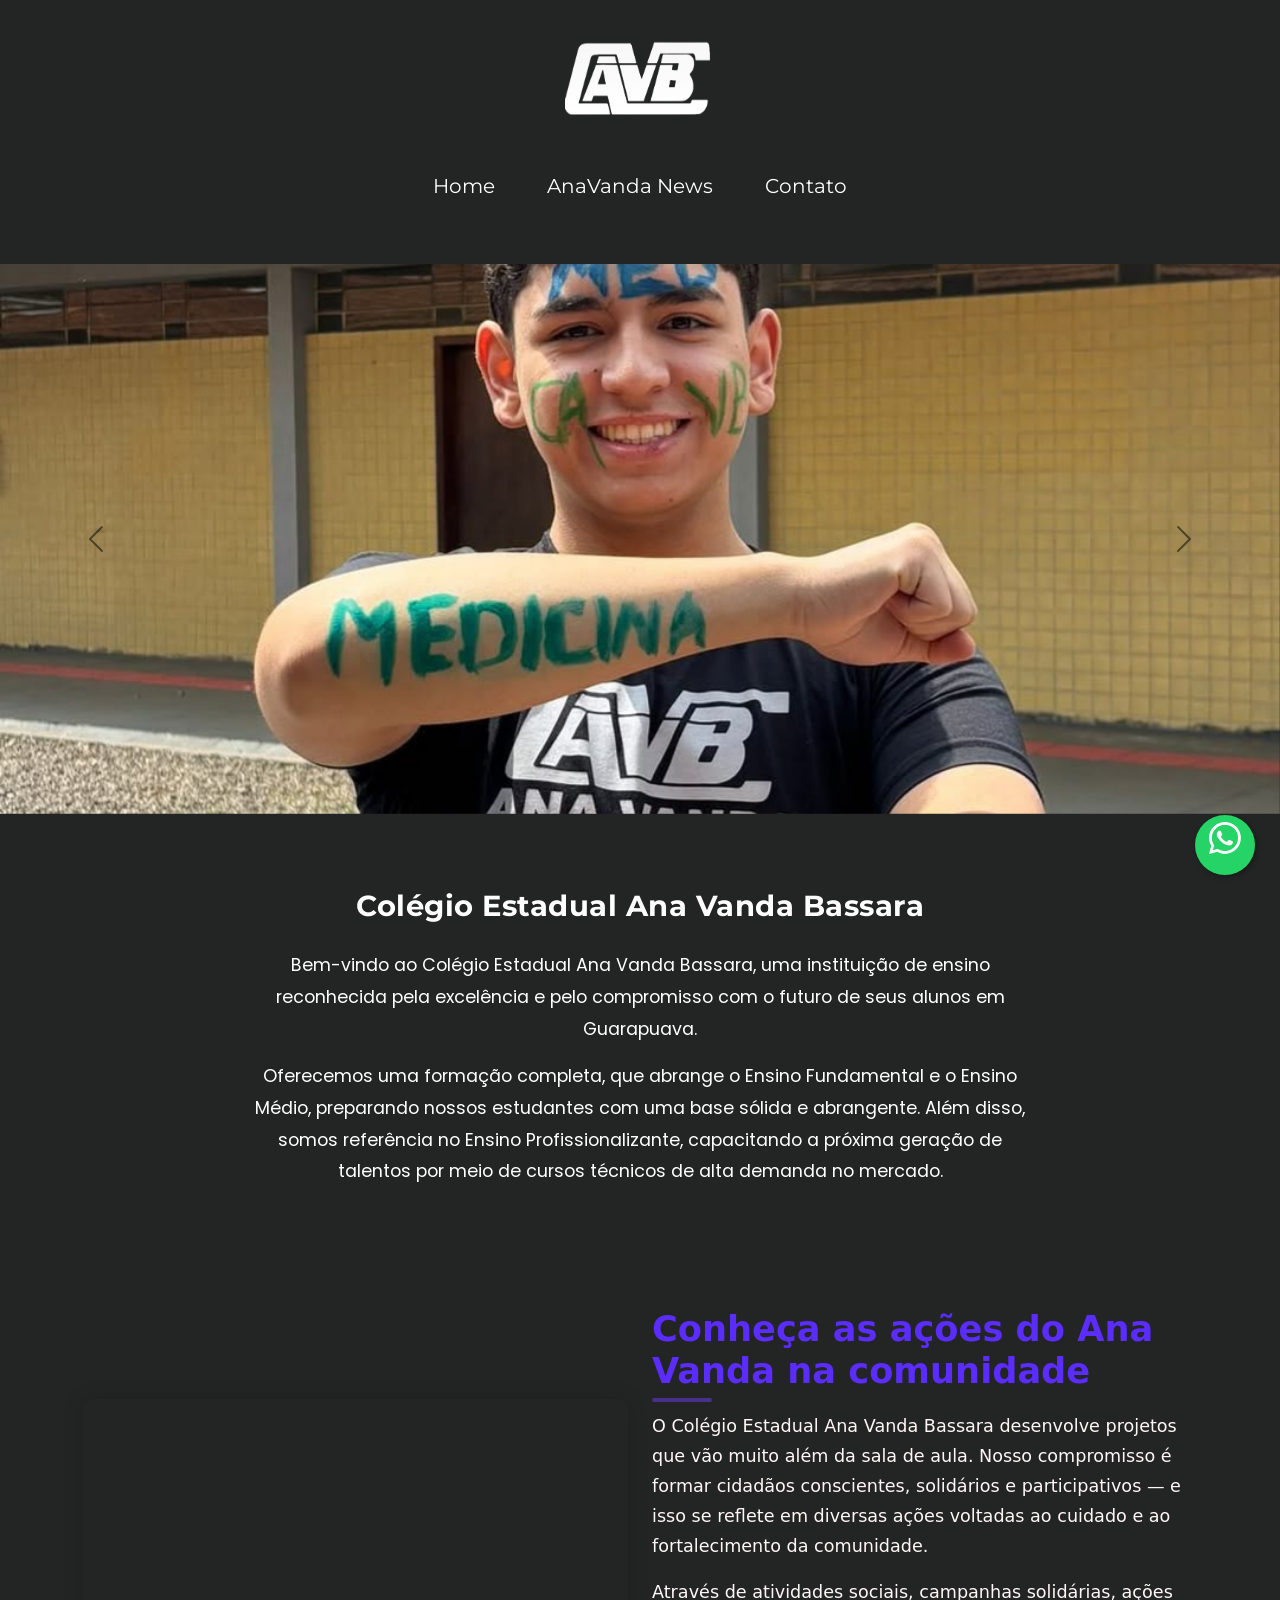
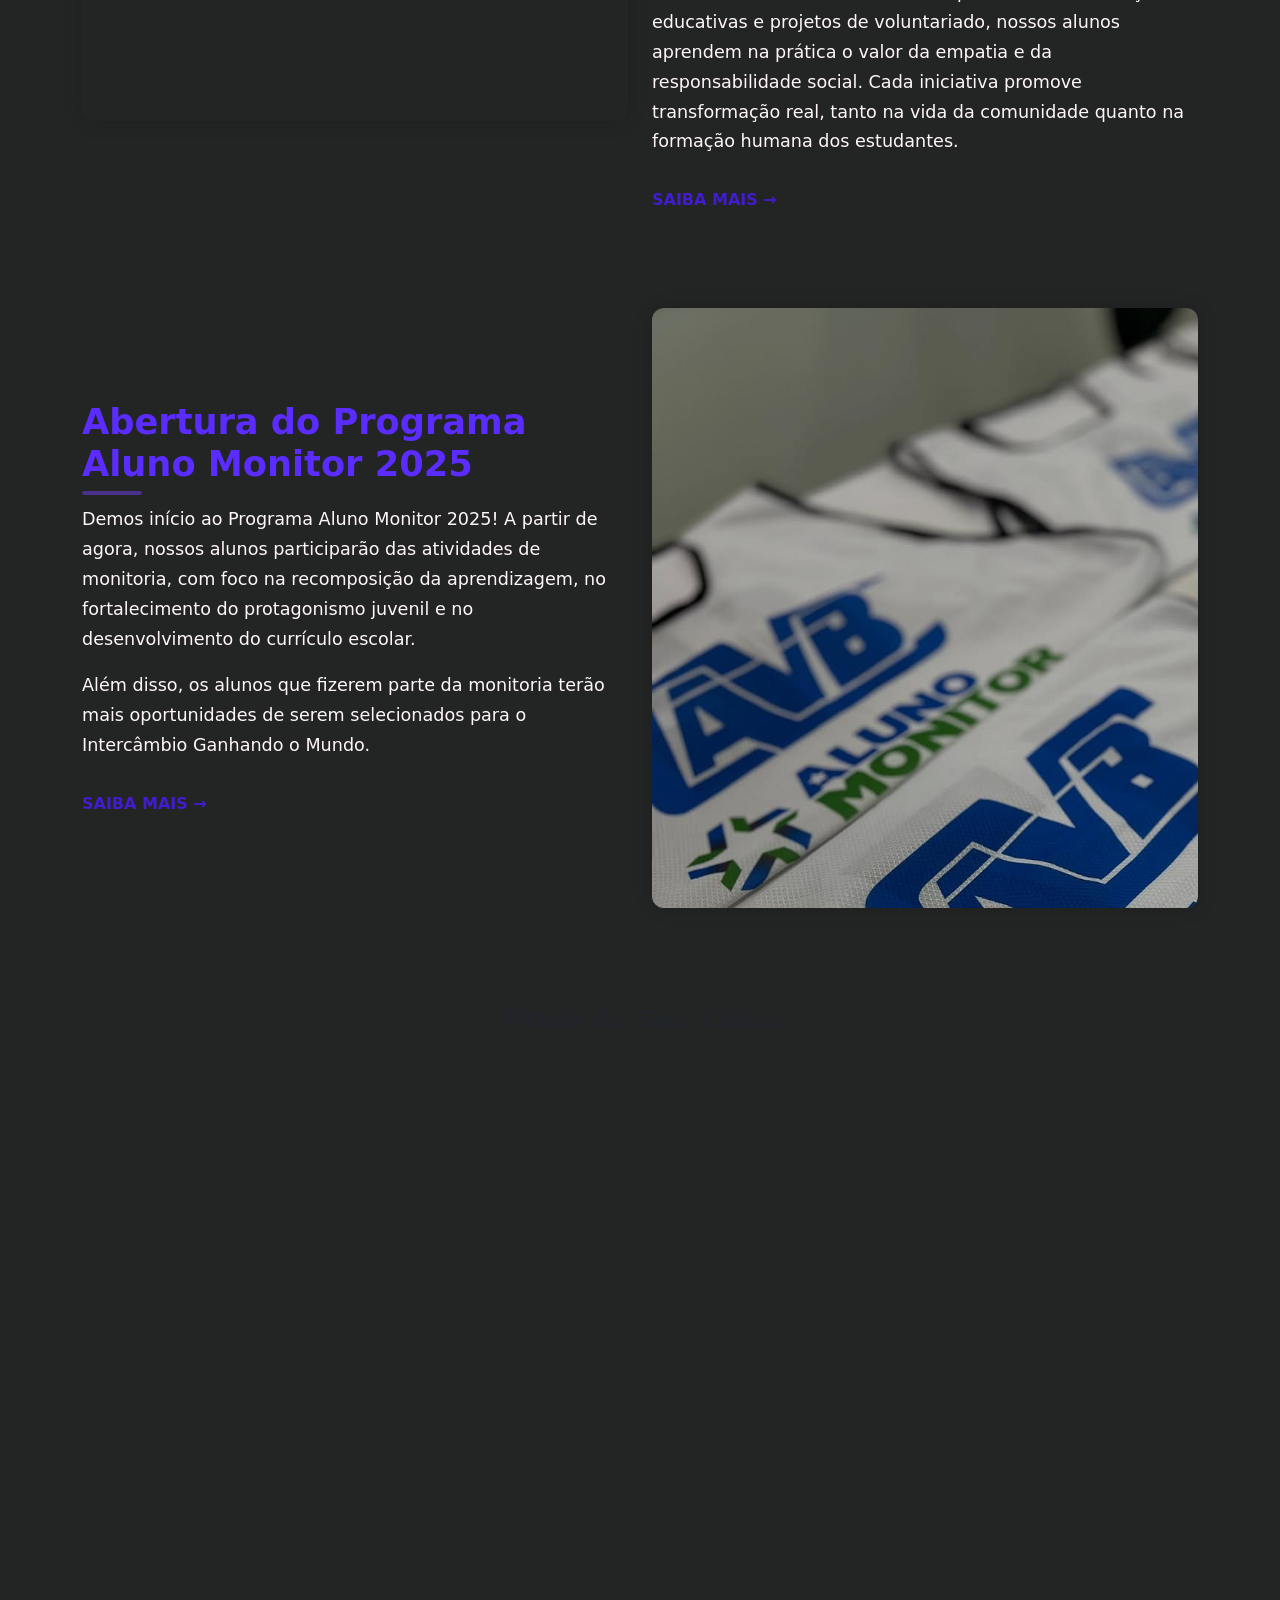
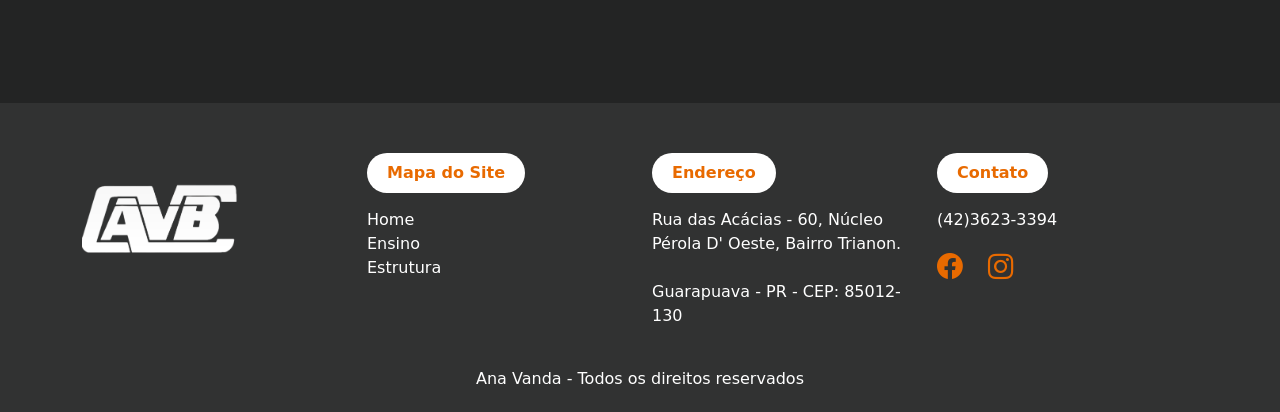
==== index.html @ 05a4814a "Modificamos a logo e o vídeo interno" ====
<!doctype html>
<html>
<head>
<meta name="viewport" content="width=device-width, initial-scale=1, shrink-to-fit=no"> 
<title>Colégio Ana Vanda Bassara</title>
<!-- Bootstrap -->
<link rel="stylesheet" href="css/bootstrap.css">
<link rel="stylesheet" href="https://use.fontawesome.com/releases/v5.15.4/css/all.css">
<!-- Bootstrap -->
<link rel="stylesheet" href="css/style.css">
<script src="js/bootstrap.js"></script>
<script src="js/jquery-1.11.3.min.js"></script>

<link rel="stylesheet" href="https://cdn.jsdelivr.net/npm/bootstrap-icons@1.11.1/font/bootstrap-icons.css">

<link href="https://fonts.googleapis.com/css2?family=Montserrat:wght@300;400;600;700&display=swap" rel="stylesheet">

<link href="https://fonts.googleapis.com/css2?family=Poppins:wght@300;400;500&display=swap" rel="stylesheet">


</head>
 <body>

    <header>
    <div class="container">
      <h1 class="site-title"><img src="img/Logo-Photoroom.png" alt=""></h1>
      <br>
     <nav class="nav justify-content-center mt-3">
  <a class="nav-link link-home" href="index.html">Home</a>
  <a class="nav-link link-news" href="Noticias.html">AnaVanda News</a>
  <a class="nav-link link-contato" href="contato.html">Contato</a>
</nav>


      </div>
  </header>

  <br>
  <br>

  <div id="carouselExampleFade" class="carousel slide carousel-fade">
  <div class="carousel-inner">
    <div class="carousel-item active">
      <img src="img/Parabéns a nossos alunos que já estão brilhando nos vestibulares. Nosso aluno Diogo trilhará carreira na Medicina e nossa aluna Isabel cursará Veterin_2.jpg" class="d-block w-100" alt="...">
    </div>
    <div class="carousel-item">
      <img src="img/Parabéns a nossos alunos que já estão brilhando nos vestibulares. Nosso aluno Diogo trilhará carreira na Medicina e nossa aluna Isabel cursará Veterin_3.jpg" class="d-block w-100" alt="...">
    </div>
    <div class="carousel-item">
      <img src="imagens-AVB/img3.jpeg" class="d-block w-100" alt="...">
    </div>
  </div>
  <button class="carousel-control-prev" type="button" data-bs-target="#carouselExampleFade" data-bs-slide="prev">
    <span class="carousel-control-prev-icon" aria-hidden="true"></span>
    <span class="visually-hidden">Previous</span>
  </button>
  <button class="carousel-control-next" type="button" data-bs-target="#carouselExampleFade" data-bs-slide="next">
    <span class="carousel-control-next-icon" aria-hidden="true"></span>
    <span class="visually-hidden">Next</span>
  </button>
</div>

  <br>

   <section class="container my-5">
  <div class="text-center text-white">

    <h3 class="fw-bold mb-4">
      Colégio Estadual Ana Vanda Bassara
    </h3>

    <div class="texto-central mx-auto">
      <p>
        Bem-vindo ao Colégio Estadual Ana Vanda Bassara, uma instituição de ensino reconhecida pela excelência
        e pelo compromisso com o futuro de seus alunos em Guarapuava.
      </p>

      <p>
        Oferecemos uma formação completa, que abrange o Ensino Fundamental e o Ensino Médio, preparando nossos estudantes
        com uma base sólida e abrangente. Além disso, somos referência no Ensino Profissionalizante, capacitando a próxima
        geração de talentos por meio de cursos técnicos de alta demanda no mercado.
      </p>
    </div>

  </div>
</section>

  <br>

<section class="bloco-bilingue py-5">
  <div class="container">
    <div class="row align-items-center">

      <!-- VÍDEO -->
      <div class="col-lg-6 mb-4 mb-lg-0">
        <div class="video-container">
          <iframe width="100%" height="315"
            src="https://www.youtube.com/embed/RJm3RrygFGE"
            title="YouTube video player" frameborder="0"
            allow="accelerometer; autoplay; clipboard-write; encrypted-media; gyroscope; picture-in-picture"
            allowfullscreen></iframe>
        </div>
      </div>


      <!-- TEXTO -->
      <div class="col-lg-6">
        <h2 class="titulo-bloco">Conheça as ações do Ana Vanda na comunidade</h2>
        <p class="descricao-bloco">
          O Colégio Estadual Ana Vanda Bassara desenvolve projetos que vão muito além da sala de aula. Nosso compromisso é formar cidadãos conscientes, solidários e participativos — e isso se reflete em diversas ações voltadas ao cuidado e ao fortalecimento da comunidade.
        </p>
        <p class="descricao-bloco">
          Através de atividades sociais, campanhas solidárias, ações educativas e projetos de voluntariado, nossos alunos aprendem na prática o valor da empatia e da responsabilidade social. Cada iniciativa promove transformação real, tanto na vida da comunidade quanto na formação humana dos estudantes.
        </p>

        <a href="#" class="saiba-mais">
          SAIBA MAIS →
        </a>
      </div>

    </div>
  </div>
</section>


<section class="bloco-bilingue py-5">
  <div class="container">
    <div class="row align-items-center">

      <!-- TEXTO -->
      <div class="col-lg-6">
        <h2 class="titulo-bloco">Abertura do Programa Aluno Monitor 2025</h2>
        <p class="descricao-bloco">
          Demos início ao Programa Aluno Monitor 2025!
A partir de agora, nossos alunos participarão das atividades de monitoria, com foco na recomposição da aprendizagem, no fortalecimento do protagonismo juvenil e no desenvolvimento do currículo escolar.
        </p>

        <p class="descricao-bloco">
          Além disso, os alunos que fizerem parte da monitoria terão mais oportunidades de serem selecionados para o Intercâmbio Ganhando o Mundo.
        </p>

        <a href="#" class="saiba-mais">
          SAIBA MAIS →
        </a>
      </div>

 <!-- IMAGEM -->
      <div class="col-lg-6 mb-4 mb-lg-0">
        <div class="img-container">
          <img src="imagens-AVB/Abertura do Programa Aluno Monitor 2025_ foi dada a largada para a realização da monitoria com nossos alunos com foco na recomposição da aprendizagem e (.jpg" alt="" class="">
        </div>
      </div>

    </div>
  </div>
</section>



  <div>
    <a href="https://wa.me/5542999999999" 
   class="whatsapp-float" 
   target="_blank" 
   aria-label="Fale conosco no WhatsApp">
   <i class="bi bi-whatsapp"></i>
</a>
  </div>
  

<section>
 <div class="container mt-4">
<div class="Avideo-container">
<div class="video-title">Título do Seu Vídeo</div>


<!-- Vídeo Responsivo -->
<div class="ratio ratio-16x9">
<iframe src="https://www.youtube.com/embed/XUngazy5VLQ" title="Vídeo YouTube" allowfullscreen></iframe>
</div>
</div>
</div>
</section>
<br>



  <footer>
    <div class="container">
      <div class="row align-items-start">
        <!-- Logo -->
        <div class="col-md-3 text-center text-md-start mb-4 mb-md-0 footer-logo">
          <img src="img/Logo-Photoroom.png" alt="Logo Lobo" style="margin-top: 30px;">
        </div>

        <!-- Mapa do site -->
        <div class="col-md-3 mb-4 mb-md-0">
          <div class="footer-title">Mapa do Site</div>
          <ul class="list-unstyled">
            <li><a href="#" class="text-white text-decoration-none">Home</a></li>
            <li><a href="#" class="text-white text-decoration-none">Ensino</a></li>
            <li><a href="#" class="text-white text-decoration-none">Estrutura</a></li>
          </ul>
        </div>

        <!-- Endereço -->
        <div class="col-md-3 mb-4 mb-md-0">
          <div class="footer-title">Endereço</div>
          <p class="mb-0">Rua das Acácias - 60, Núcleo Pérola D' Oeste, Bairro Trianon.<br>
            <br>
            Guarapuava - PR - CEP: 85012-130
          </p>
          <br>
        </div>
        

        <!-- Contato -->
        <div class="col-md-3">
          <div class="footer-title">Contato</div>
          <p class="mb-3">(42)3623-3394 
            
          </p>
          <div class="social-icons">
            <a href="https://www.facebook.com/anavanda.bassara.3/?locale=pt_BR" target="_blank"><i class="bi bi-facebook"></i></a>
            <a href="https://www.instagram.com/cavbanavandabassara/#" target="_blank"><i class="bi bi-instagram"></i></a>
          </div>
        </div>
      </div>
    </div>
  </footer>

  <!-- Rodapé inferior -->
  <div class="footer-bottom">
    <p>Ana Vanda - Todos os direitos reservados</p>
  </div>

  
 </body>
  </html>
---- css/style.css ----
/* =============================
   CONFIGURAÇÃO GLOBAL
============================= */
body {
  background-color: #232424;
  align-items: center;
  justify-content: center;
}

/* Imagens gerais */
img {
  width: 800px;
}

/* Botão Whatzapp*/
 .whatsapp-float {
  position: fixed;
  width: 60px;
  height: 60px;
  bottom: 25px;
  right: 25px;
  background-color: #25d366;
  color: #fff;
  border-radius: 50px;
  text-align: center;
  font-size: 32px;
  box-shadow: 2px 2px 5px rgba(0,0,0,0.3);
  z-index: 1000;
  transition: all 0.3s ease;
}
.whatsapp-float:hover {
  background-color: #20b85b;
  transform: scale(1.1);
  color: #fff;
}
.whatsapp-float i {
  margin-top: 13px;
}

.posicionamento a{
  display: inline-block;
  margin: 10px 0 0 -3px;
}
h3{
  font-family: 'Roboto', sans-serif;
  font-weight: 700;
}


/* =============================
   HEADER
============================= */
header {
  background-color: #232424;
  text-align: center;
  padding: 40px 0 10px 0;
  font-family: 'Montserrat', sans-serif;
}


/* Área do bloco */
.bloco-bilingue {
  background: #ffffff00;
  color: #333;
}

/* Título */
.titulo-bloco {
  font-size: 2.2rem;
  font-weight: 700;
  color: #5a2cff; /* roxo igual ao da imagem */
  margin-bottom: 20px;
  position: relative;
}

/* Barrinha abaixo do título */
.titulo-bloco::after {
  content: "";
  width: 60px;
  height: 4px;
  background: #48308b;
  position: absolute;
  left: 0;
  bottom: -10px;
  border-radius: 5px;
}

/* Parágrafos */
.descricao-bloco {
  font-size: 1.1rem;
  line-height: 1.7;
  color: #fff7f7;
}

/* Botão SAIBA MAIS */
.saiba-mais {
  display: inline-block;
  margin-top: 15px;
  font-weight: 700;
  text-decoration: none;
  color: #421ccf;
  font-size: 1rem;
  transition: 0.3s ease;
}

.saiba-mais:hover {
  letter-spacing: 1px;
}

/* Vídeo */
.video-container {
  width: 100%;
  border-radius: 10px;
  overflow: hidden;
  box-shadow: 0 0 20px rgba(0,0,0,0.15);
}

/* Vídeo primeiro dia de aula*/
.Avideo-container{
padding: 20px;
border-radius: 25px;
}


.video-title{
font-size: 1.6rem;
font-weight: bold;
margin-bottom: 15px;
text-align: center;
}



/* Img Logo e Titulo */
.site-title img {
  width: 150px;
  aspect-ratio: 4/2;
}

/* img rodapé */
.logo-rodapé{
  margin-top: 30px;
}

/* =============================
   NAVEGAÇÃO
============================= */
.nav-link {
  color: #ffffff;
  font-size: 20px;
  margin: 0 10px;
  transition: color 0.3s ease;
  position: relative;
  padding-bottom: 5px;
}

.nav-link:hover {
  color: rgb(56, 15, 241);
}

/* Linha colorida animada no hover */
.nav-link::after {
  content: "";
  position: absolute;
  bottom: 0;
  left: 0;
  width: 0%;
  height: 3px;
  background-color: #4a088c;
  transition: 0.3s ease;
}

.nav-link:hover::after {
  width: 100%;
}

.nav-link.active {
  color: rgb(9, 9, 9);
  font-weight: 600;
}

/* =============================
   TEXTOS PRINCIPAIS
============================= */
.texto-central {
  max-width: 800px;
}

.texto-central p {
  font-size: 1.1rem;
  line-height: 1.8;
  font-family: 'Poppins', sans-serif;
}

h3 {
  font-family: 'Montserrat', sans-serif;
  font-weight: 700;
  letter-spacing: 0.5px;
  font-size: 1.8rem;
  line-height: 1.4;
}

.text-color {
  color: #ba7e4d;
}

/* =============================
   HISTÓRIA DO COLÉGIO / SEÇÕES
============================= */
.section-colegio {
  background: #27232300;
  color: rgb(255, 255, 255);
}

.titulo-colegio {
  font-weight: 700;
  color: #255c90;
}

.descricao-colegio {
  font-size: 1.1rem;
  color: #a49c9c;
}

.lista-colegio li {
  margin-bottom: 8px;
  font-size: 1rem;
}

.btn-primary {
  background-color: #1f2228;
  border-color: #707986;
}

/* =============================
   CARROSSEL DE IMAGENS
============================= */
.carousel-item img {
  height: 550px;
  object-fit: cover;
}

/* Indicadores */
.carousel-indicators [data-bs-target] {
  background-color: #fff;
  opacity: 0.7;
}

.carousel-indicators .active {
  opacity: 1;
}

/* Setas brancas */
.carousel-control-prev-icon,
.carousel-control-next-icon {
  filter: invert(100%);
}

/* =============================
   ÍCONES SOCIAIS
============================= */
.social-icons a {
  color: #E86A00;
  font-size: 1.6rem;
  margin-right: 20px;
  transition: color 0.3s ease;
}

.social-icons a:hover {
  color: #ff9900;
}

/* =============================
   VÍDEOS / IFRAME
============================= */
.video-container {
  width: 100%;
  max-width: 900px;
  border-radius: 12px;
  overflow: hidden;
  box-shadow: 0 0 20px rgba(0, 0, 0, 0.15);
}

.img-container{
  width: 100%;
  height: 600px;
  max-width: 900px;
  border-radius: 12px;
  overflow: hidden;
  box-shadow: 0 0 20px rgba(0, 0, 0, 0.15);
}

/* Google Maps responsivo */
.map-responsive {
  overflow: hidden;
  padding-bottom: 56.25%;
  position: relative;
  height: 0;
  border: 1px solid #dee2e6;
  border-radius: 0.375rem;
}

.map-responsive iframe {
  left: 0;
  top: 0;
  height: 100%;
  width: 100%;
  position: absolute;
}



.Yvideo-container {
    position: relative;
    width: 100%;
    height: 30%;
    padding-bottom: 56.25%; /* proporção 16:9 */
    background: #000;
    border-radius: 10px;
    overflow: hidden;
}

.Yvideo-container video {
    position: absolute;
    top: 0;
    left: 0;
    width: 100%;
    height: 100%;
    object-fit: cover; /* deixa elegante */
}


/* =============================
   FOOTER
============================= */
footer {
  background-color: #313232;
  color: white;
  padding: 50px 0 10px;
}

.footer-title {
  background-color: white;
  color: #E86A00;
  font-weight: 700;
  display: inline-block;
  padding: 8px 20px;
  border-radius: 25px;
  margin-bottom: 15px;
}

.footer-logo img {
  max-width: 160px;
}

.footer-bottom {
  background-color: #313232;
  color: #ffffff;
  padding: 5px 0;
  font-weight: 500;
  text-align: center;
}

/* =============================
   OUTROS
============================= */
.td h2 {
  font-size: 20px;
}

.td p {
  font-size: 14px;
}
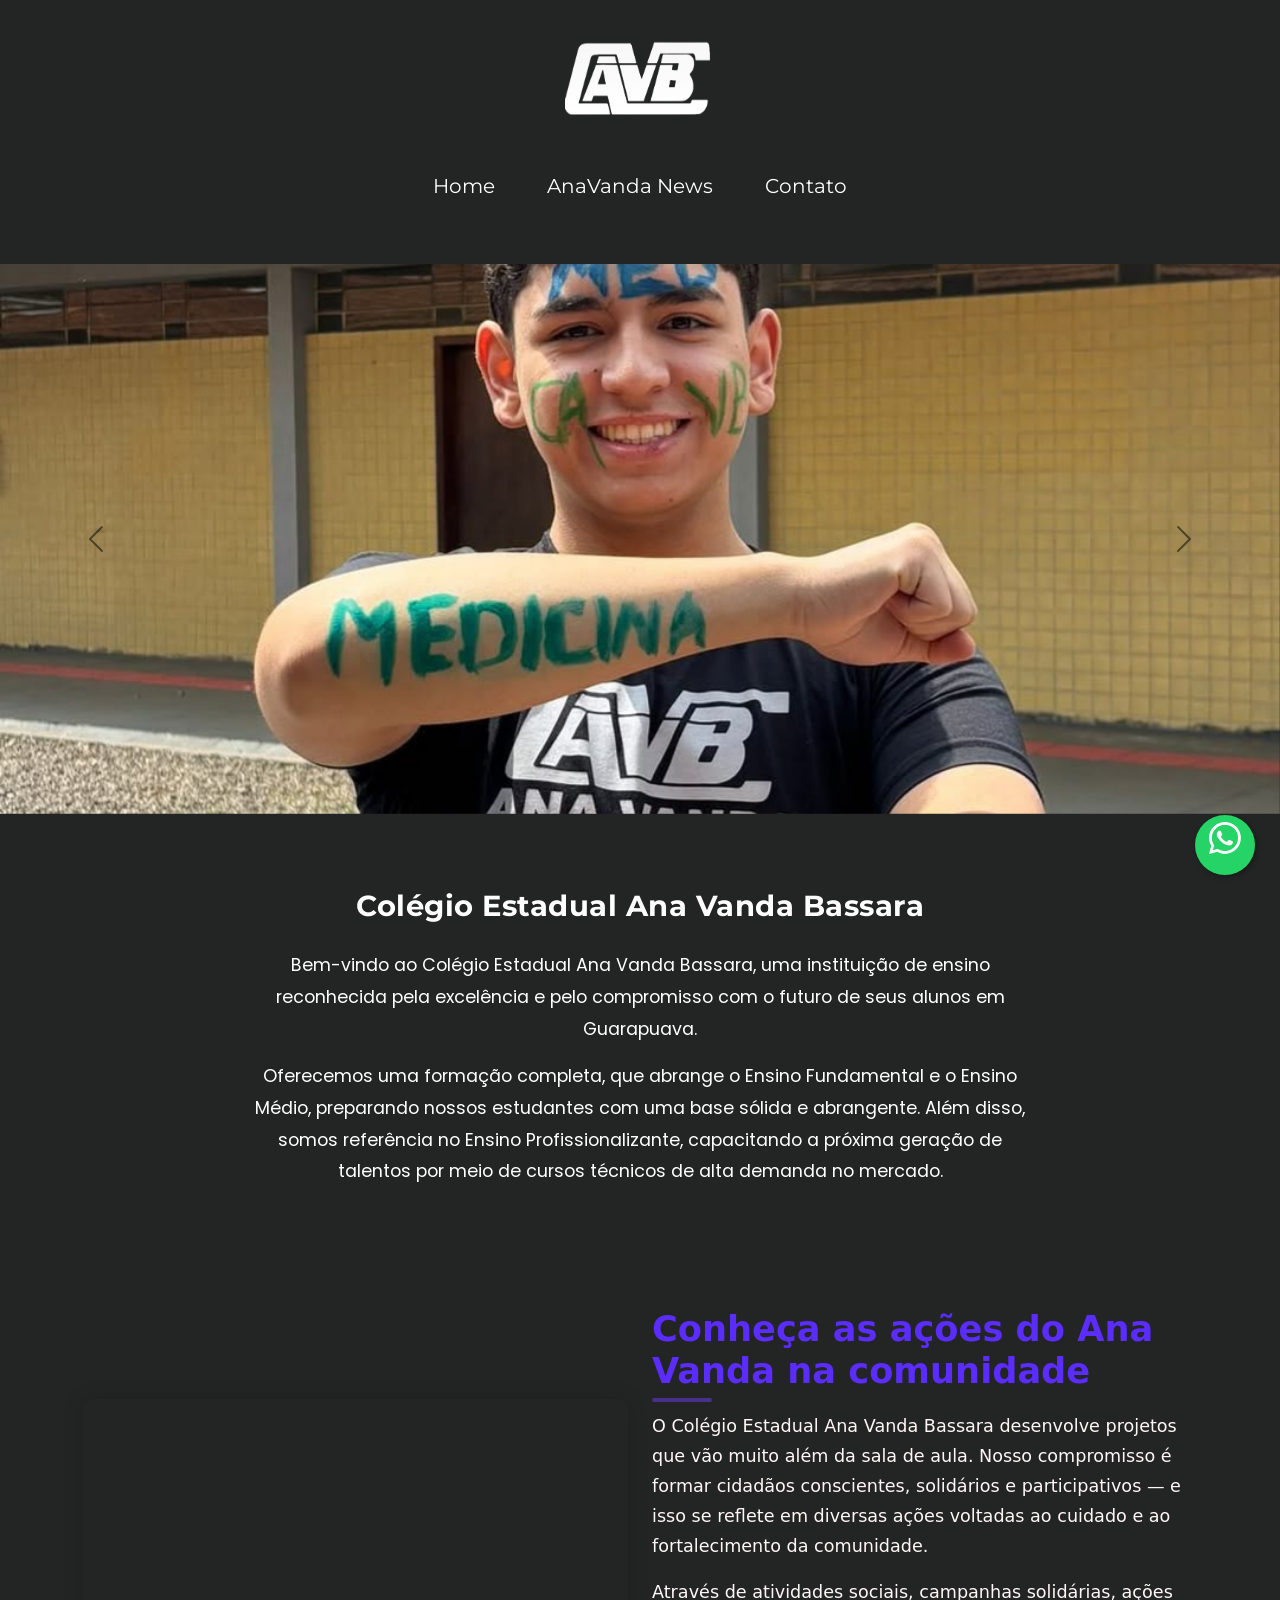
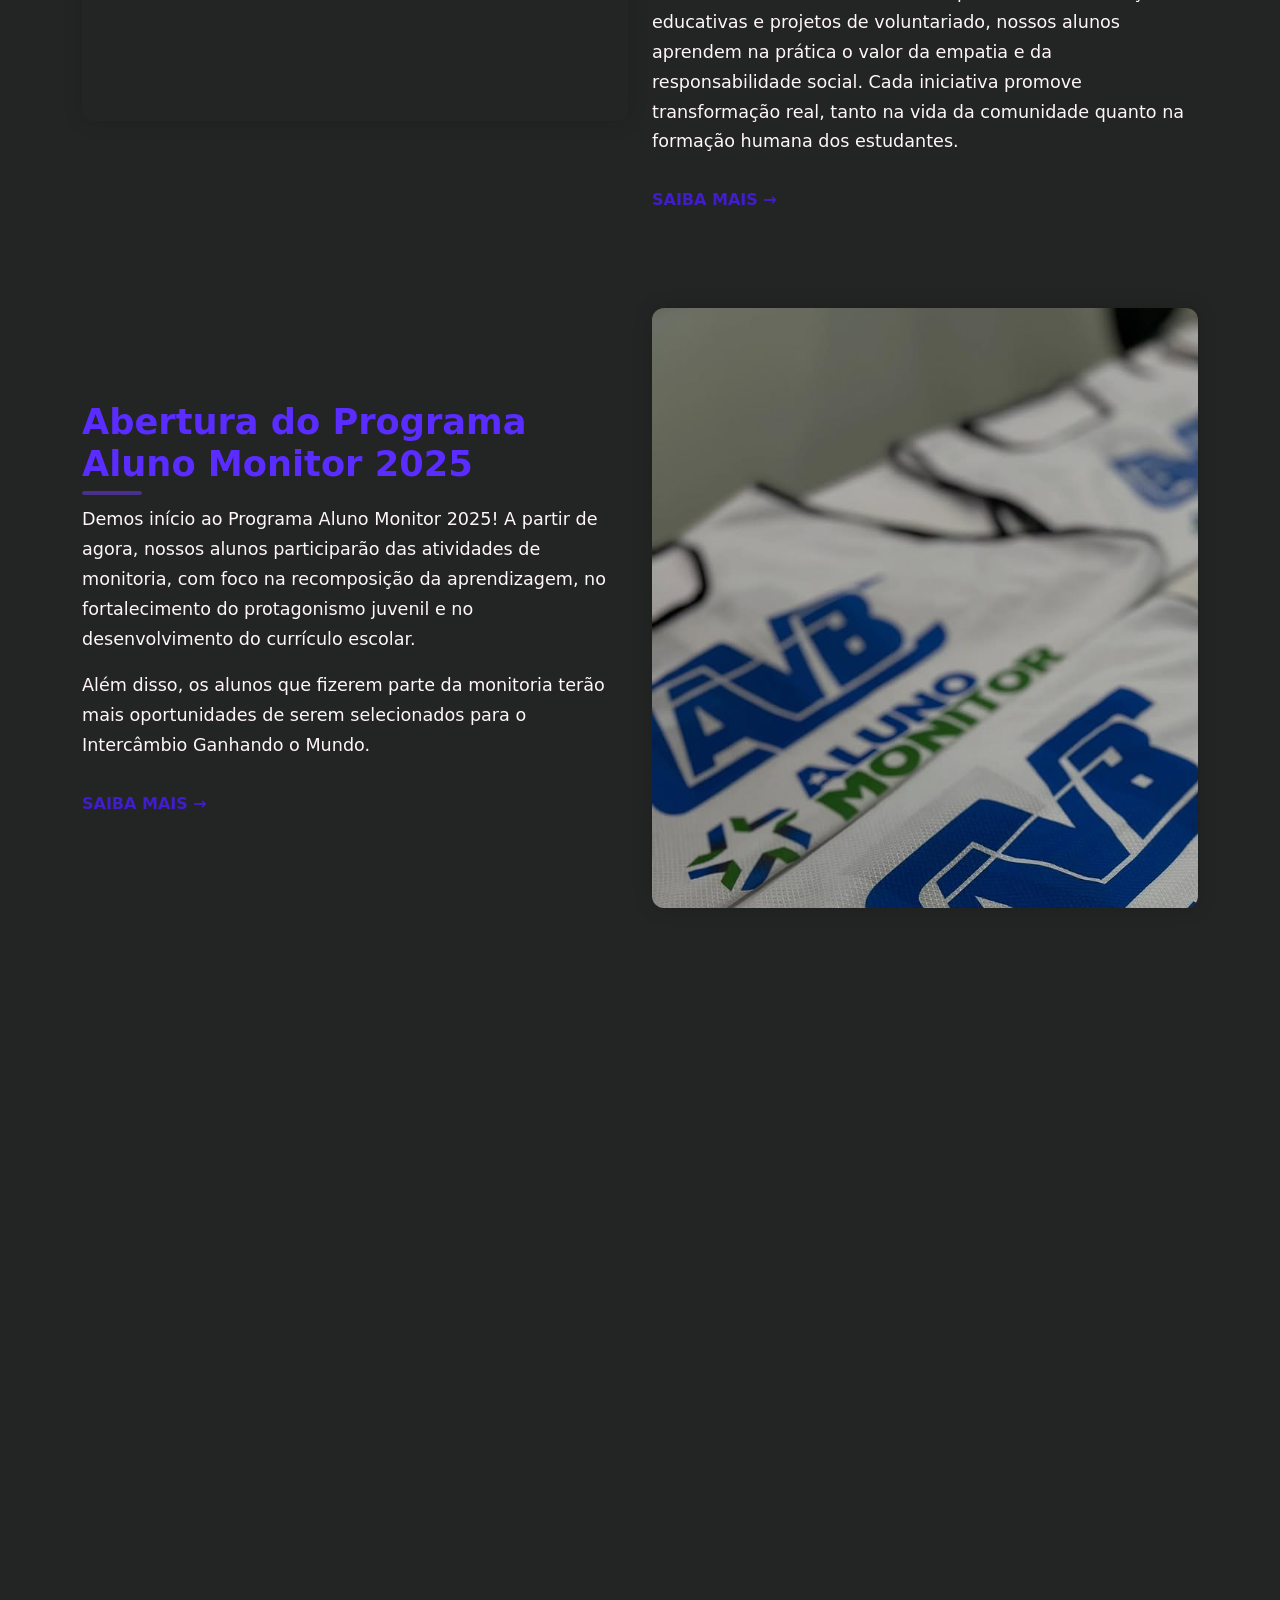
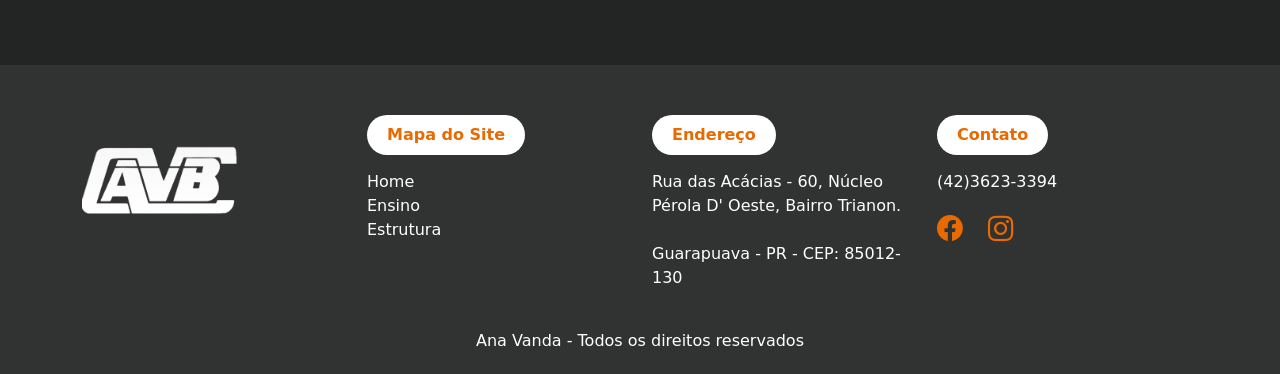
==== commit 41076160: "Atualizamos muitas coisas na Pg" ====
--- a/index.html
+++ b/index.html
@@ -47,7 +47,7 @@
       <img src="img/Parabéns a nossos alunos que já estão brilhando nos vestibulares. Nosso aluno Diogo trilhará carreira na Medicina e nossa aluna Isabel cursará Veterin_3.jpg" class="d-block w-100" alt="...">
     </div>
     <div class="carousel-item">
-      <img src="imagens-AVB/img3.jpeg" class="d-block w-100" alt="...">
+      <img src="img/Parabéns a nossos alunos que já estão brilhando nos vestibulares. Nosso aluno Diogo trilhará carreira na Medicina e nossa aluna Isabel cursará Veterin_1.jpg" class="d-block w-100" alt="...">
     </div>
   </div>
   <button class="carousel-control-prev" type="button" data-bs-target="#carouselExampleFade" data-bs-slide="prev">
@@ -170,7 +170,8 @@
 <section>
  <div class="container mt-4">
 <div class="Avideo-container">
-<div class="video-title">Título do Seu Vídeo</div>
+<div class="video-title text-white"></div>
+
 
 
 <!-- Vídeo Responsivo -->
@@ -180,6 +181,8 @@
 </div>
 </div>
 </section>
+
+
 <br>
 
 
--- a/css/style.css
+++ b/css/style.css
@@ -142,6 +142,10 @@
   margin-top: 30px;
 }
 
+.Bloco4 img{
+  height: 50px;
+}
+
 /* =============================
    NAVEGAÇÃO
 ============================= */
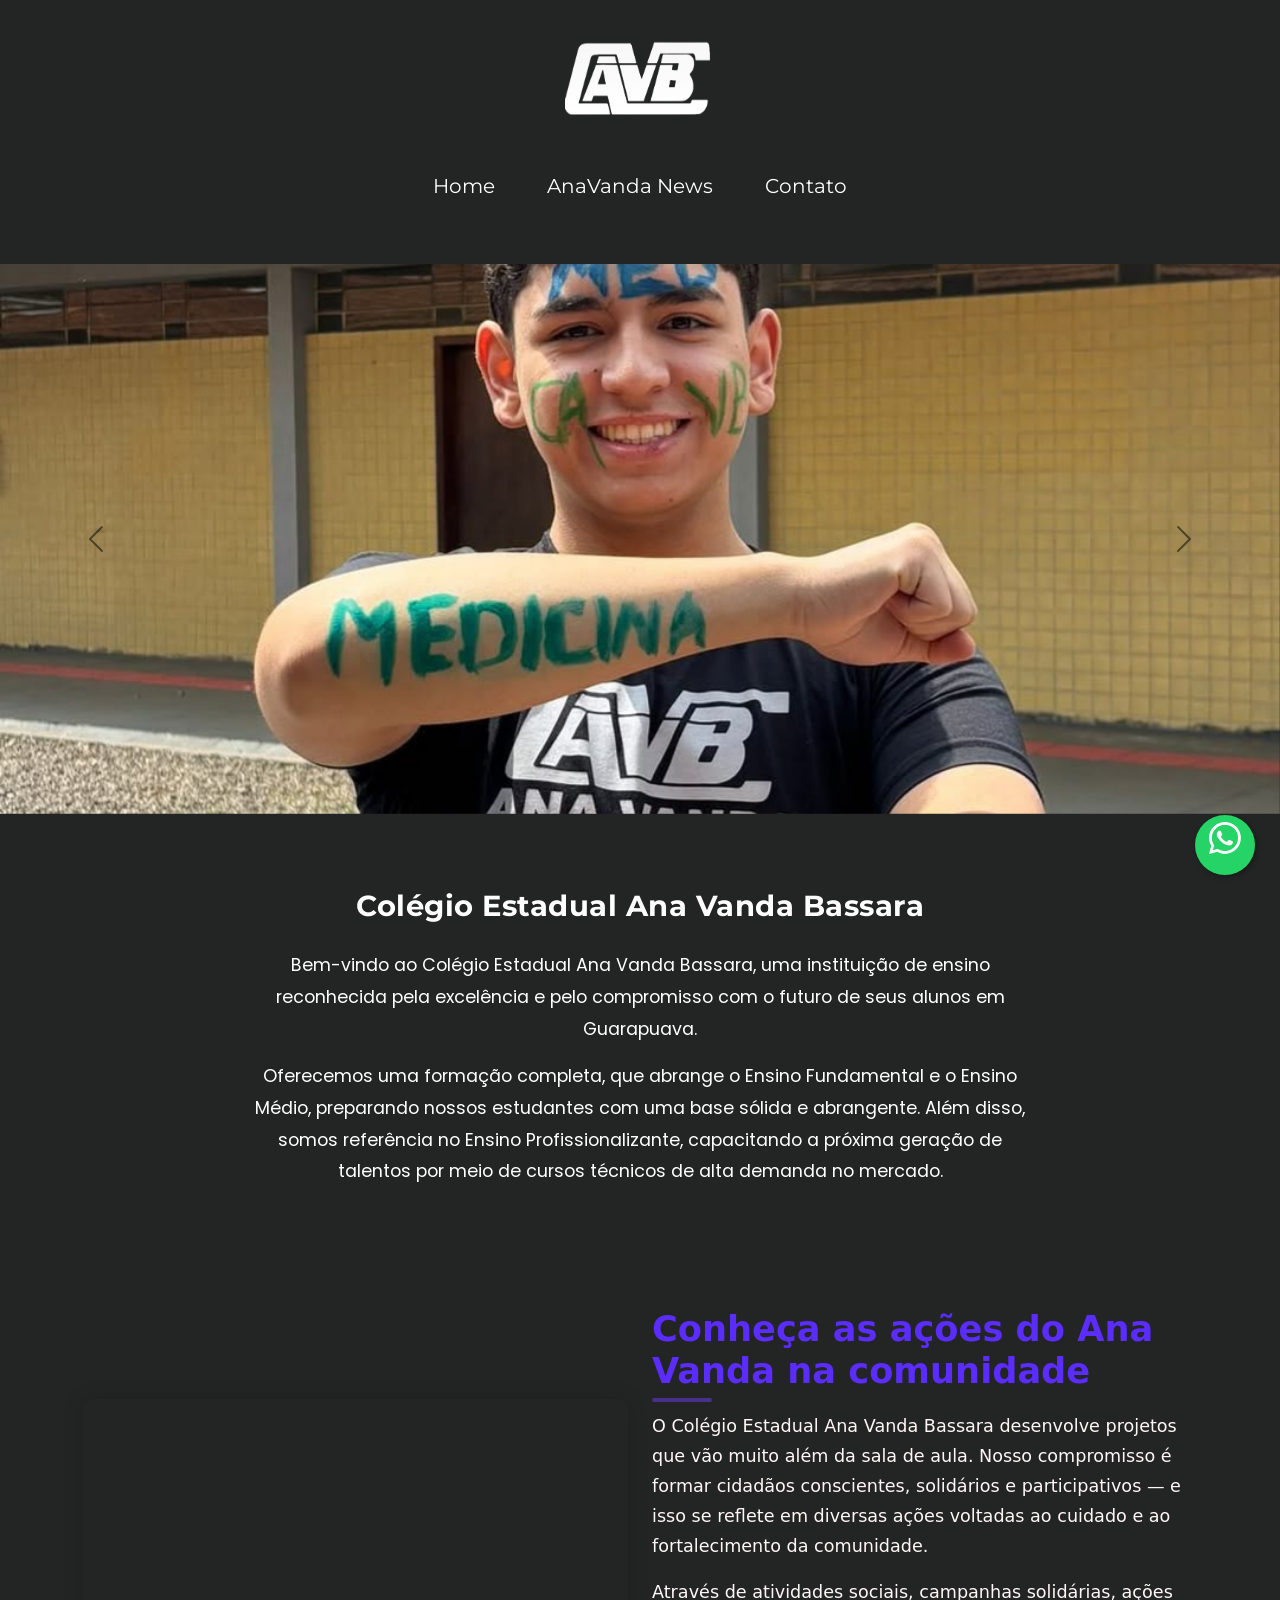
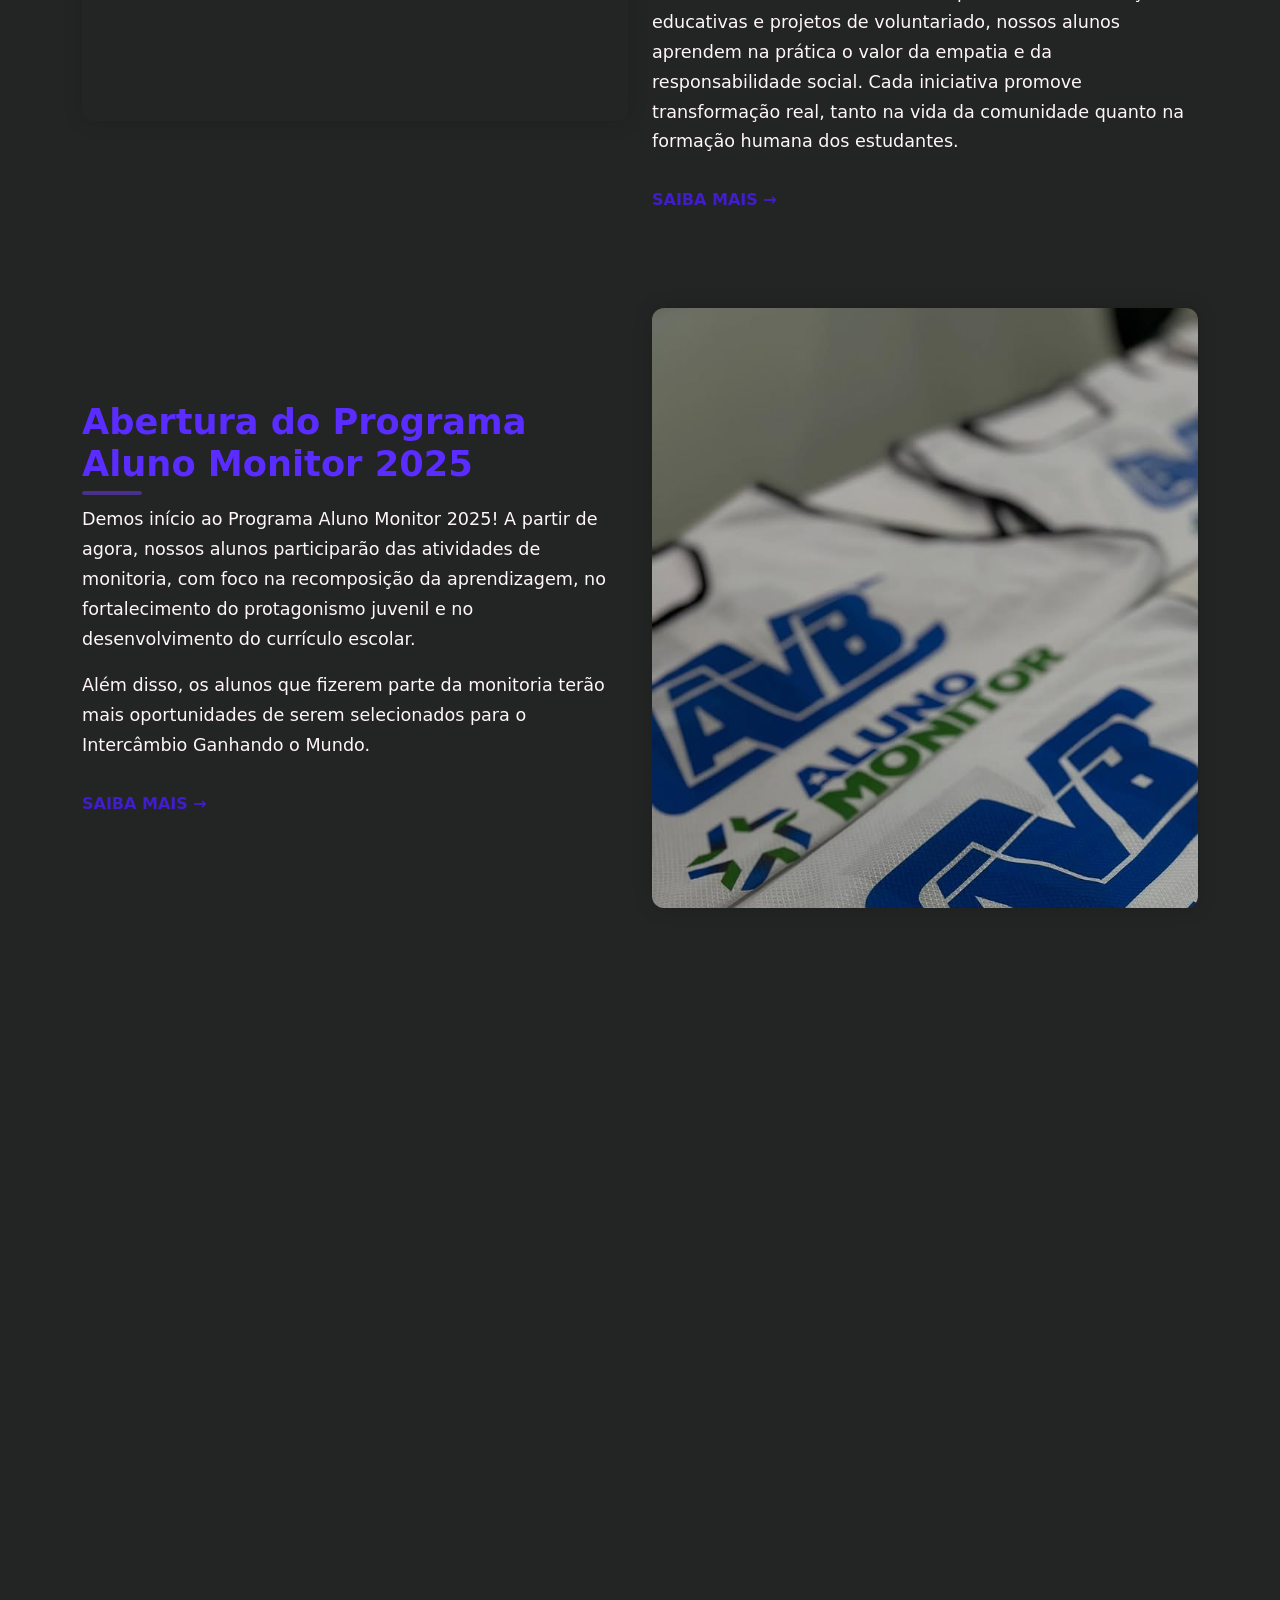
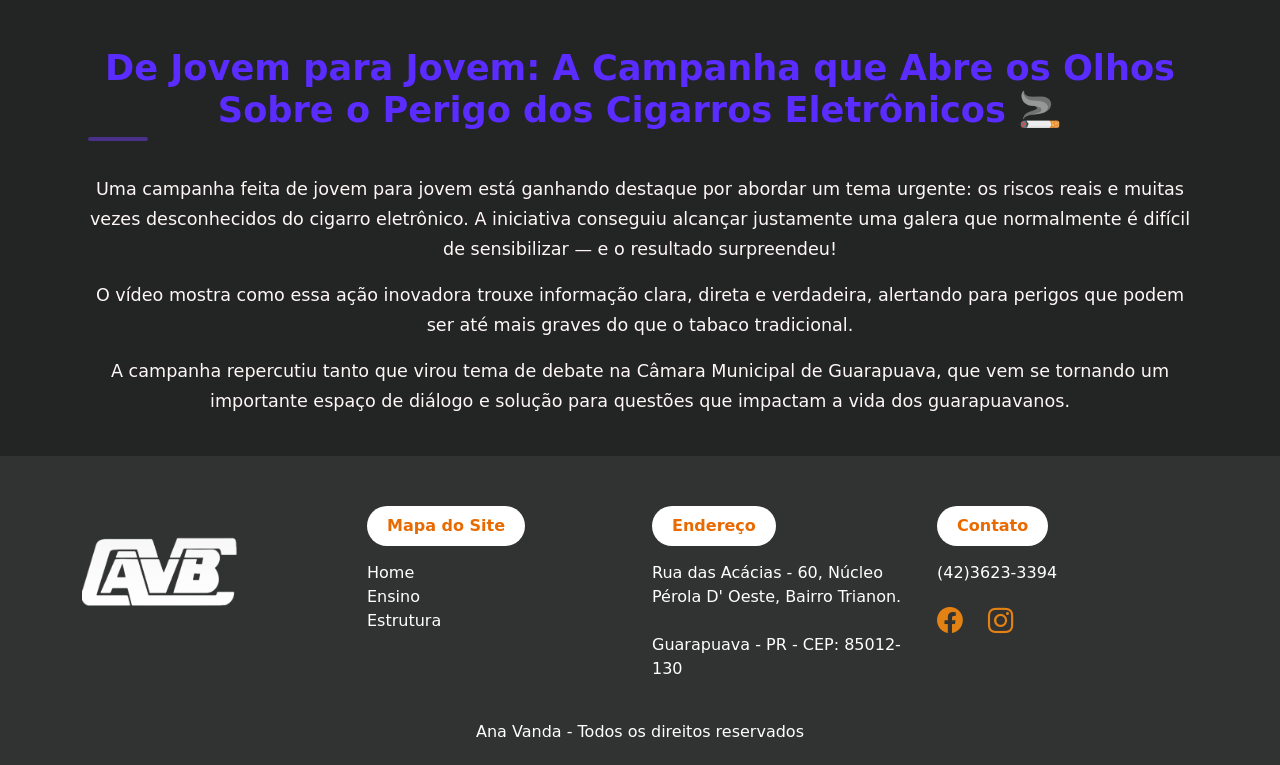
==== commit 7f30ede0: "ok" ====
--- a/index.html
+++ b/index.html
@@ -176,9 +176,22 @@
 
 <!-- Vídeo Responsivo -->
 <div class="ratio ratio-16x9">
-<iframe src="https://www.youtube.com/embed/XUngazy5VLQ" title="Vídeo YouTube" allowfullscreen></iframe>
-</div>
-</div>
+<iframe src="https://www.youtube.com/embed/_PDDh1AF-Nk" title="Vídeo YouTube" allowfullscreen></iframe>
+</div>
+</div>
+
+
+<div class="text-video">
+<h2 class="titulo-bloco">De Jovem para Jovem: A Campanha que Abre os Olhos Sobre o Perigo dos Cigarros Eletrônicos 🚬</h2>
+<br>
+<p class="descricao-bloco">Uma campanha feita de jovem para jovem está ganhando destaque por abordar um tema urgente: os riscos reais e muitas vezes desconhecidos do cigarro eletrônico. A iniciativa conseguiu alcançar justamente uma galera que normalmente é difícil de sensibilizar — e o resultado surpreendeu!</p>
+
+<p class="descricao-bloco">O vídeo mostra como essa ação inovadora trouxe informação clara, direta e verdadeira, alertando para perigos que podem ser até mais graves do que o tabaco tradicional.</p>
+
+<p class="descricao-bloco">A campanha repercutiu tanto que virou tema de debate na Câmara Municipal de Guarapuava, que vem se tornando um importante espaço de diálogo e solução para questões que impactam a vida dos guarapuavanos.</p>
+
+</div>
+
 </div>
 </section>
 
@@ -222,7 +235,7 @@
           <p class="mb-3">(42)3623-3394 
             
           </p>
-          <div class="social-icons">
+          <div class="social-icons color">
             <a href="https://www.facebook.com/anavanda.bassara.3/?locale=pt_BR" target="_blank"><i class="bi bi-facebook"></i></a>
             <a href="https://www.instagram.com/cavbanavandabassara/#" target="_blank"><i class="bi bi-instagram"></i></a>
           </div>
@@ -231,6 +244,7 @@
     </div>
   </footer>
 
+
   <!-- Rodapé inferior -->
   <div class="footer-bottom">
     <p>Ana Vanda - Todos os direitos reservados</p>
--- a/css/style.css
+++ b/css/style.css
@@ -129,6 +129,13 @@
 text-align: center;
 }
 
+/* Vídeo primeiro dia de aula*/
+.text-video{
+  color: white;
+  text-align: center;
+  margin: 6px;
+}
+
 
 
 /* Img Logo e Titulo */
@@ -264,14 +271,14 @@
    ÍCONES SOCIAIS
 ============================= */
 .social-icons a {
-  color: #E86A00;
+  color: #e28214;
   font-size: 1.6rem;
   margin-right: 20px;
   transition: color 0.3s ease;
 }
 
 .social-icons a:hover {
-  color: #ff9900;
+  color: #ad630f;;
 }
 
 /* =============================
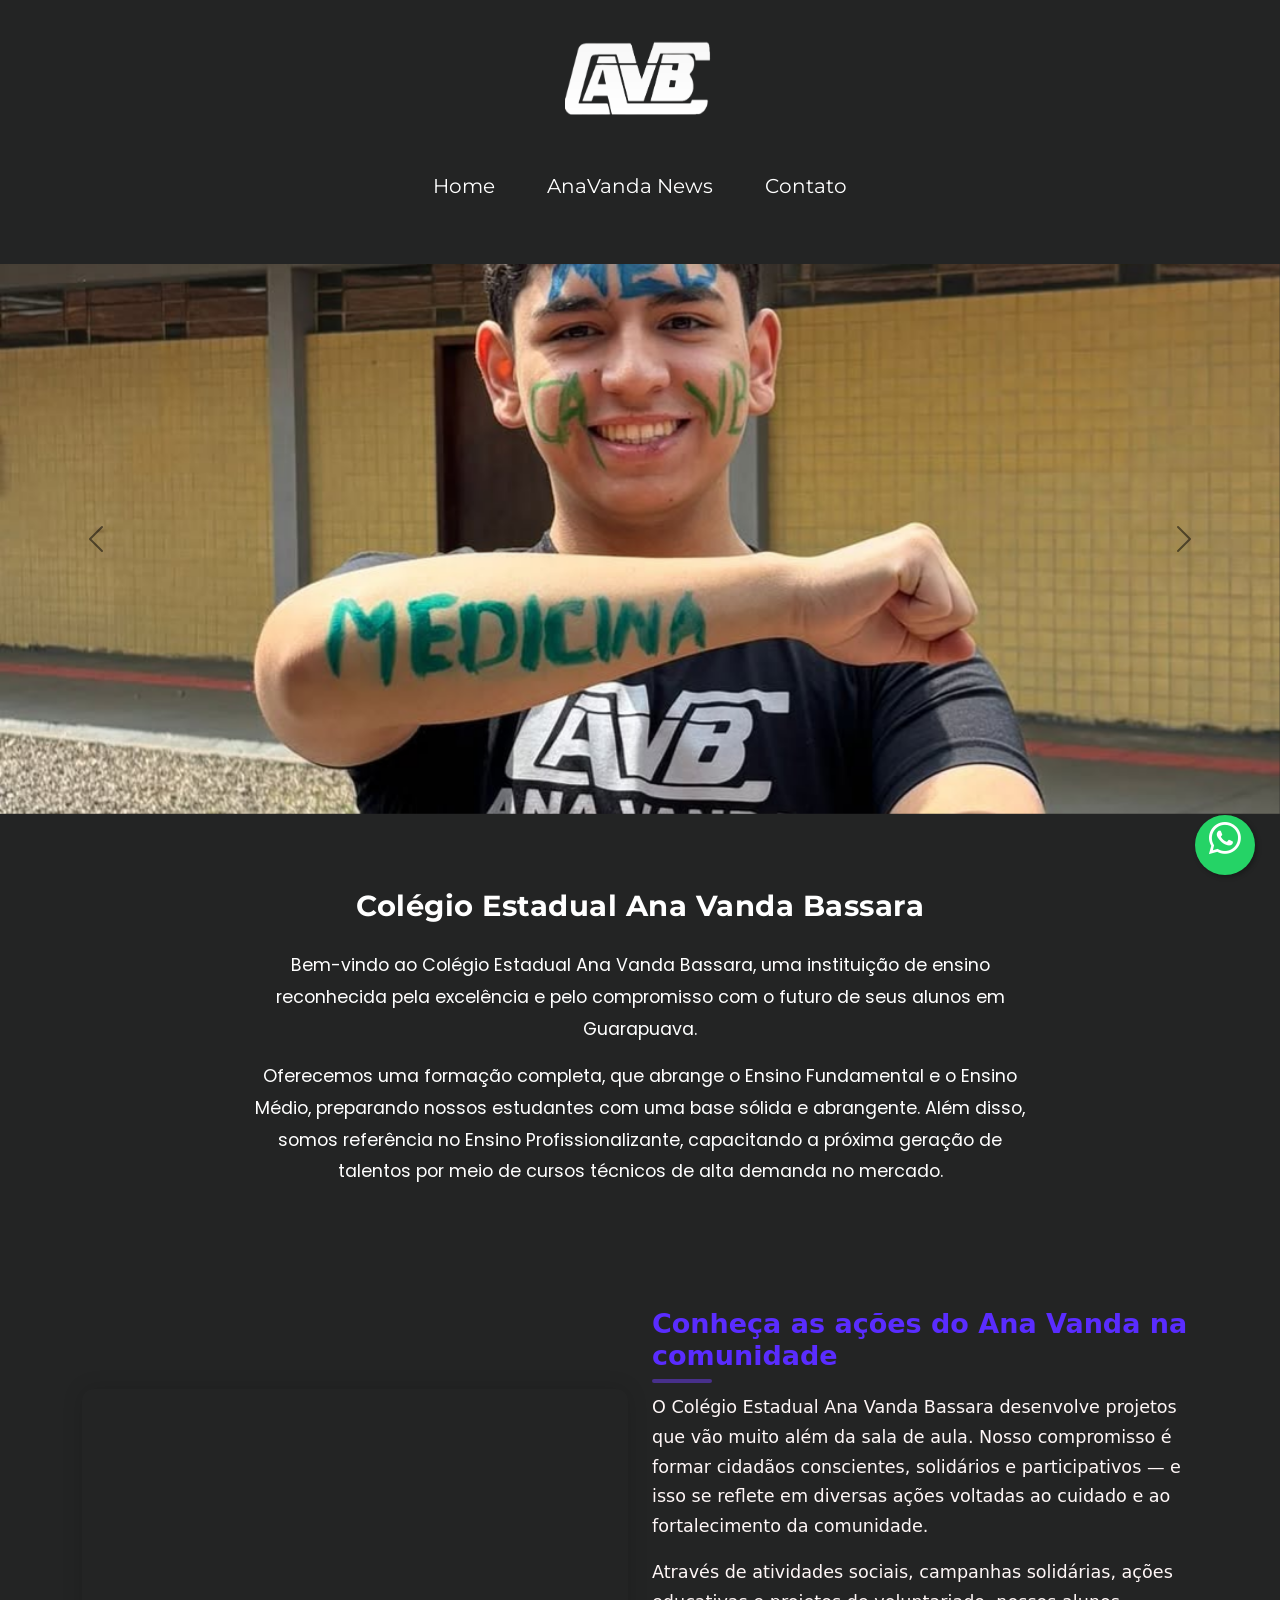
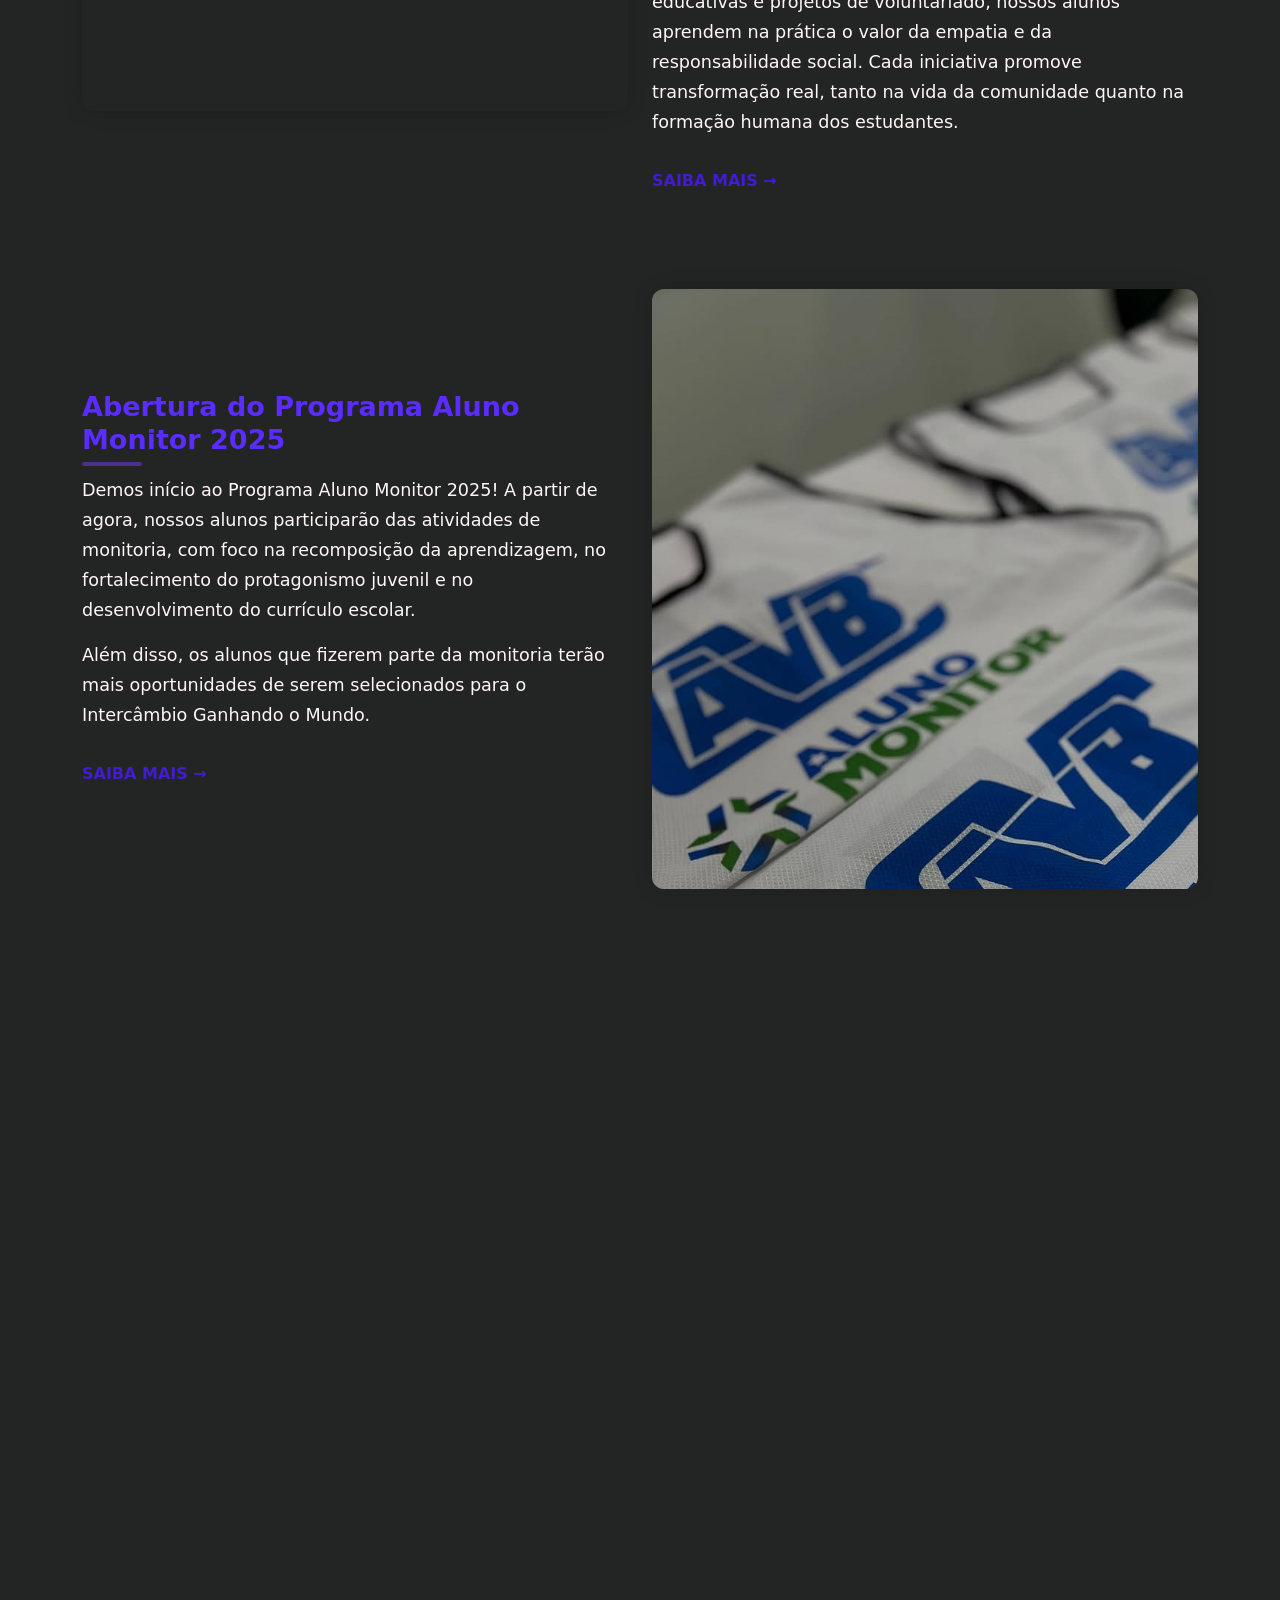
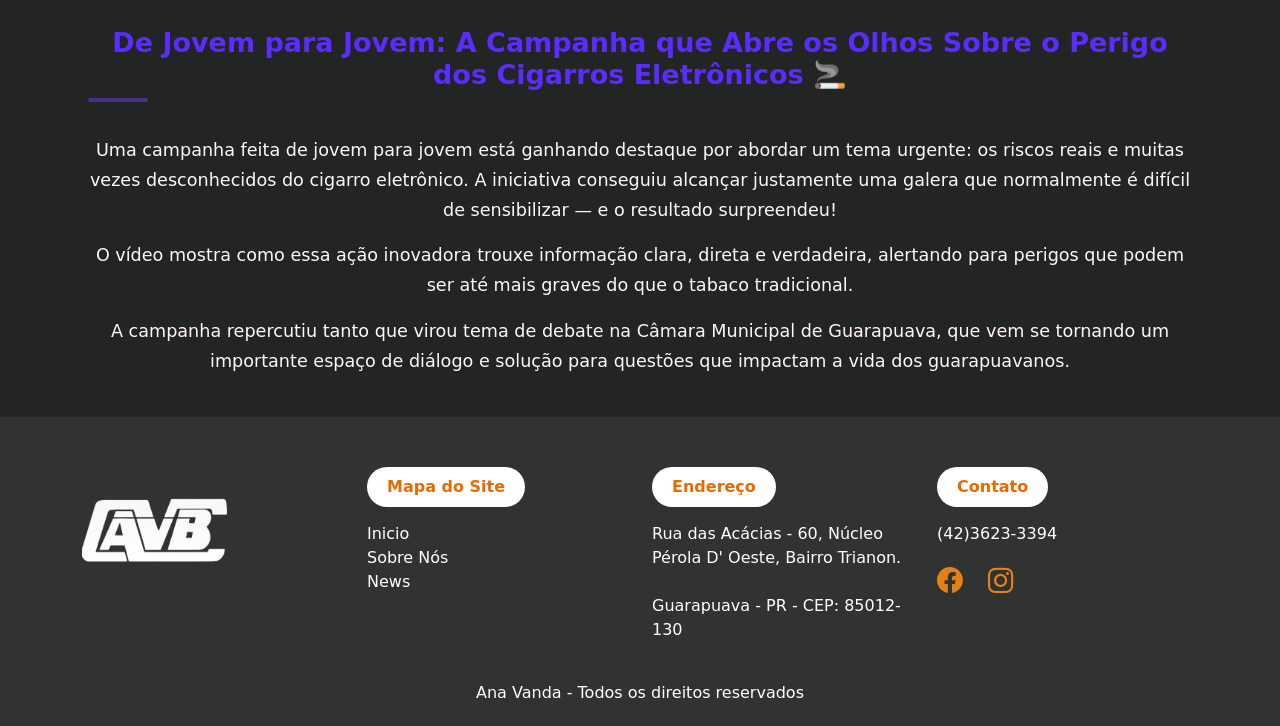
==== commit d797244a: "Atualizando algumas coisas" ====
--- a/index.html
+++ b/index.html
@@ -21,9 +21,9 @@
 </head>
  <body>
 
-    <header>
+    <header id="inicio">
     <div class="container">
-      <h1 class="site-title"><img src="img/Logo-Photoroom.png" alt=""></h1>
+      <h1 class="site-title"><img src="img/Logo-Photoroom.png" alt="" class="logo"></h1>
       <br>
      <nav class="nav justify-content-center mt-3">
   <a class="nav-link link-home" href="index.html">Home</a>
@@ -62,7 +62,7 @@
 
   <br>
 
-   <section class="container my-5">
+   <section class="container my-5" id="Sobre">
   <div class="text-center text-white">
 
     <h3 class="fw-bold mb-4">
@@ -182,7 +182,7 @@
 
 
 <div class="text-video">
-<h2 class="titulo-bloco">De Jovem para Jovem: A Campanha que Abre os Olhos Sobre o Perigo dos Cigarros Eletrônicos 🚬</h2>
+<h5 class="titulo-bloco">De Jovem para Jovem: A Campanha que Abre os Olhos Sobre o Perigo dos Cigarros Eletrônicos 🚬</h5>
 <br>
 <p class="descricao-bloco">Uma campanha feita de jovem para jovem está ganhando destaque por abordar um tema urgente: os riscos reais e muitas vezes desconhecidos do cigarro eletrônico. A iniciativa conseguiu alcançar justamente uma galera que normalmente é difícil de sensibilizar — e o resultado surpreendeu!</p>
 
@@ -205,16 +205,16 @@
       <div class="row align-items-start">
         <!-- Logo -->
         <div class="col-md-3 text-center text-md-start mb-4 mb-md-0 footer-logo">
-          <img src="img/Logo-Photoroom.png" alt="Logo Lobo" style="margin-top: 30px;">
+          <img src="img/Logo-Photoroom.png" alt="Logo Lobo" style="margin-top: 30px;" class="logo">
         </div>
 
         <!-- Mapa do site -->
         <div class="col-md-3 mb-4 mb-md-0">
           <div class="footer-title">Mapa do Site</div>
           <ul class="list-unstyled">
-            <li><a href="#" class="text-white text-decoration-none">Home</a></li>
-            <li><a href="#" class="text-white text-decoration-none">Ensino</a></li>
-            <li><a href="#" class="text-white text-decoration-none">Estrutura</a></li>
+            <li><a href="#inicio" class=" text-decoration-none txt-hover">Inicio</a></li>
+            <li><a href="#Sobre" class=" text-decoration-none txt-hover">Sobre Nós</a></li>
+            <li><a href="Noticias.html" class=" text-decoration-none txt-hover">News</a></li>
           </ul>
         </div>
 
--- a/css/style.css
+++ b/css/style.css
@@ -57,6 +57,16 @@
   font-family: 'Montserrat', sans-serif;
 }
 
+.logo {
+  width: 150px;
+  transition: transform 0.3s ease;
+}
+
+.logo:hover {
+  transform: scale(1.1);
+}
+
+
 
 /* Área do bloco */
 .bloco-bilingue {
@@ -66,7 +76,7 @@
 
 /* Título */
 .titulo-bloco {
-  font-size: 2.2rem;
+  font-size: 27px;
   font-weight: 700;
   color: #5a2cff; /* roxo igual ao da imagem */
   margin-bottom: 20px;
@@ -190,6 +200,18 @@
   font-weight: 600;
 }
 
+
+/* Do Rodapé */
+.txt-hover {
+  color: white;
+  transition: text-shadow 0.3s ease;
+}
+
+.txt-hover:hover {
+  text-shadow: 0 0 10px rgb(251, 251, 251);
+}
+
+
 /* =============================
    TEXTOS PRINCIPAIS
 ============================= */
@@ -274,11 +296,12 @@
   color: #e28214;
   font-size: 1.6rem;
   margin-right: 20px;
-  transition: color 0.3s ease;
+  transition: text-shadow 0.3s ease;
 }
 
 .social-icons a:hover {
-  color: #ad630f;;
+  text-shadow: 0 0 10px #ad630f;
+
 }
 
 /* =============================
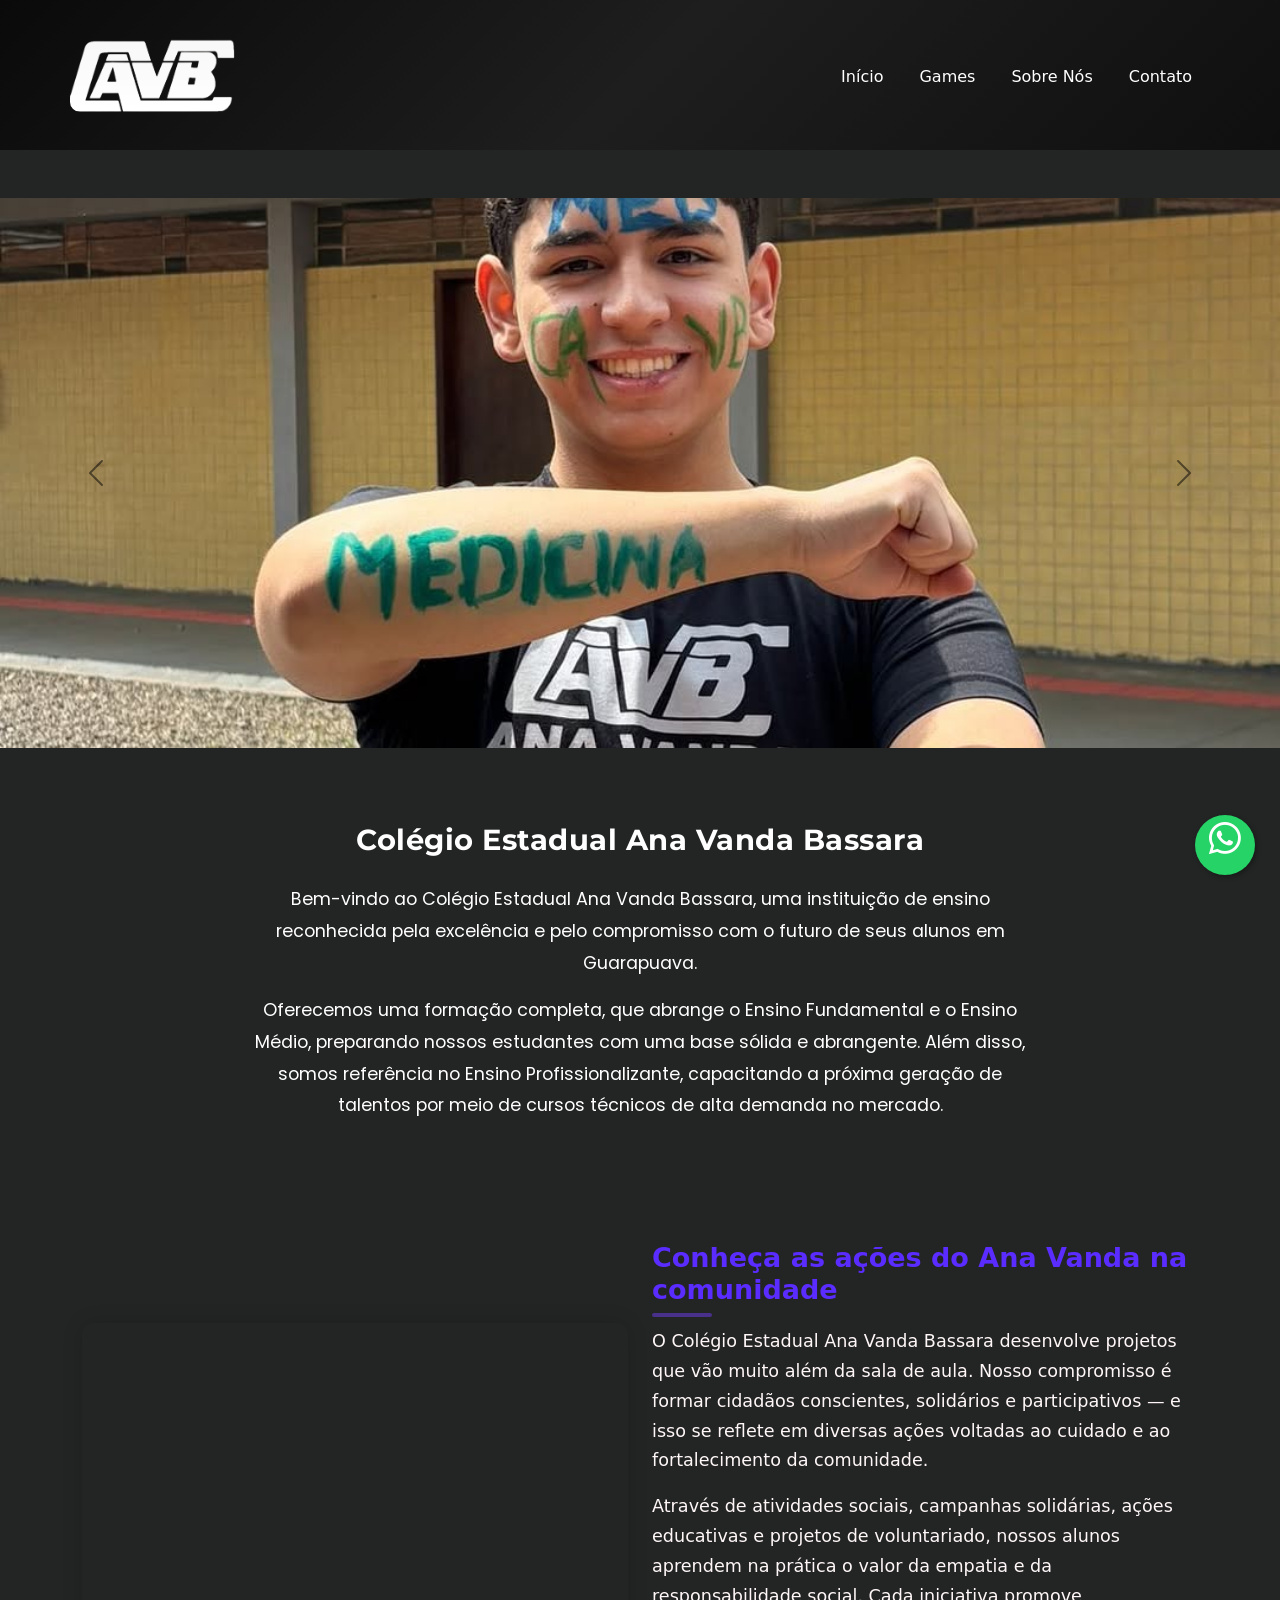
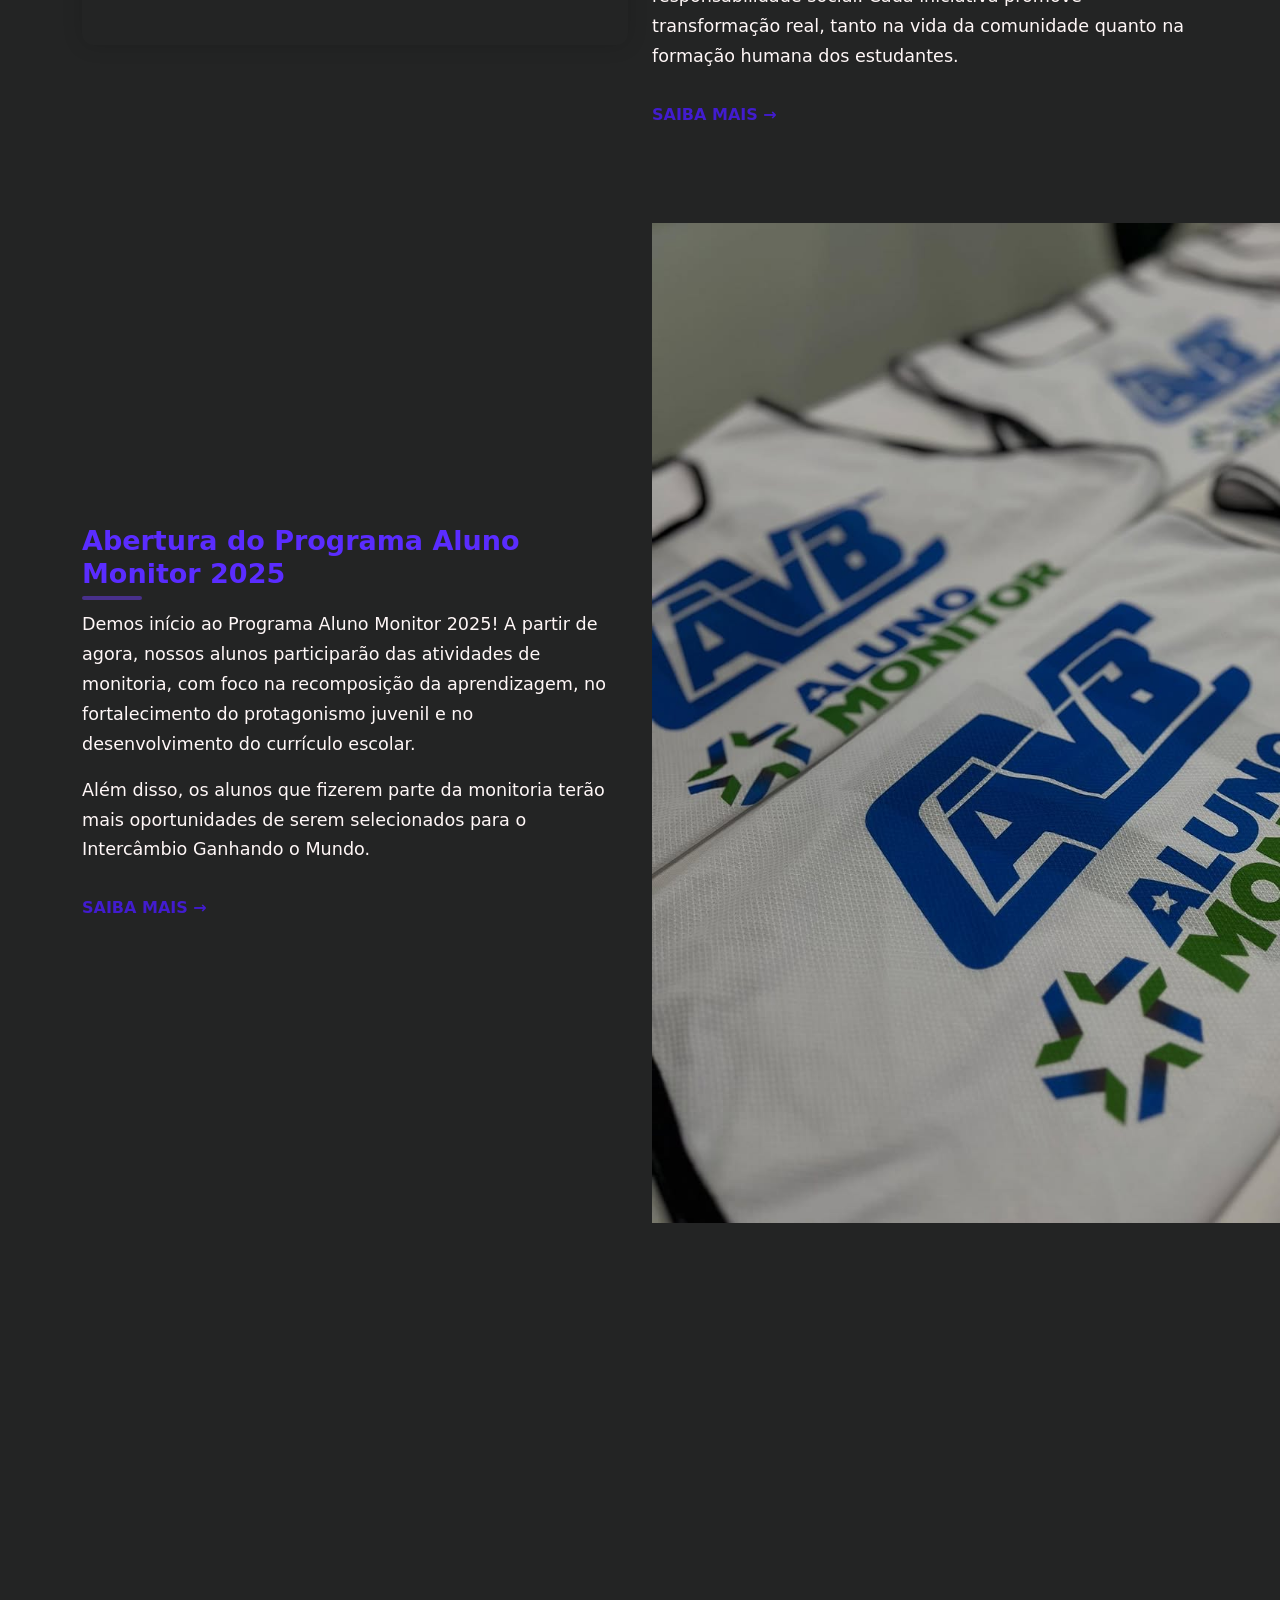
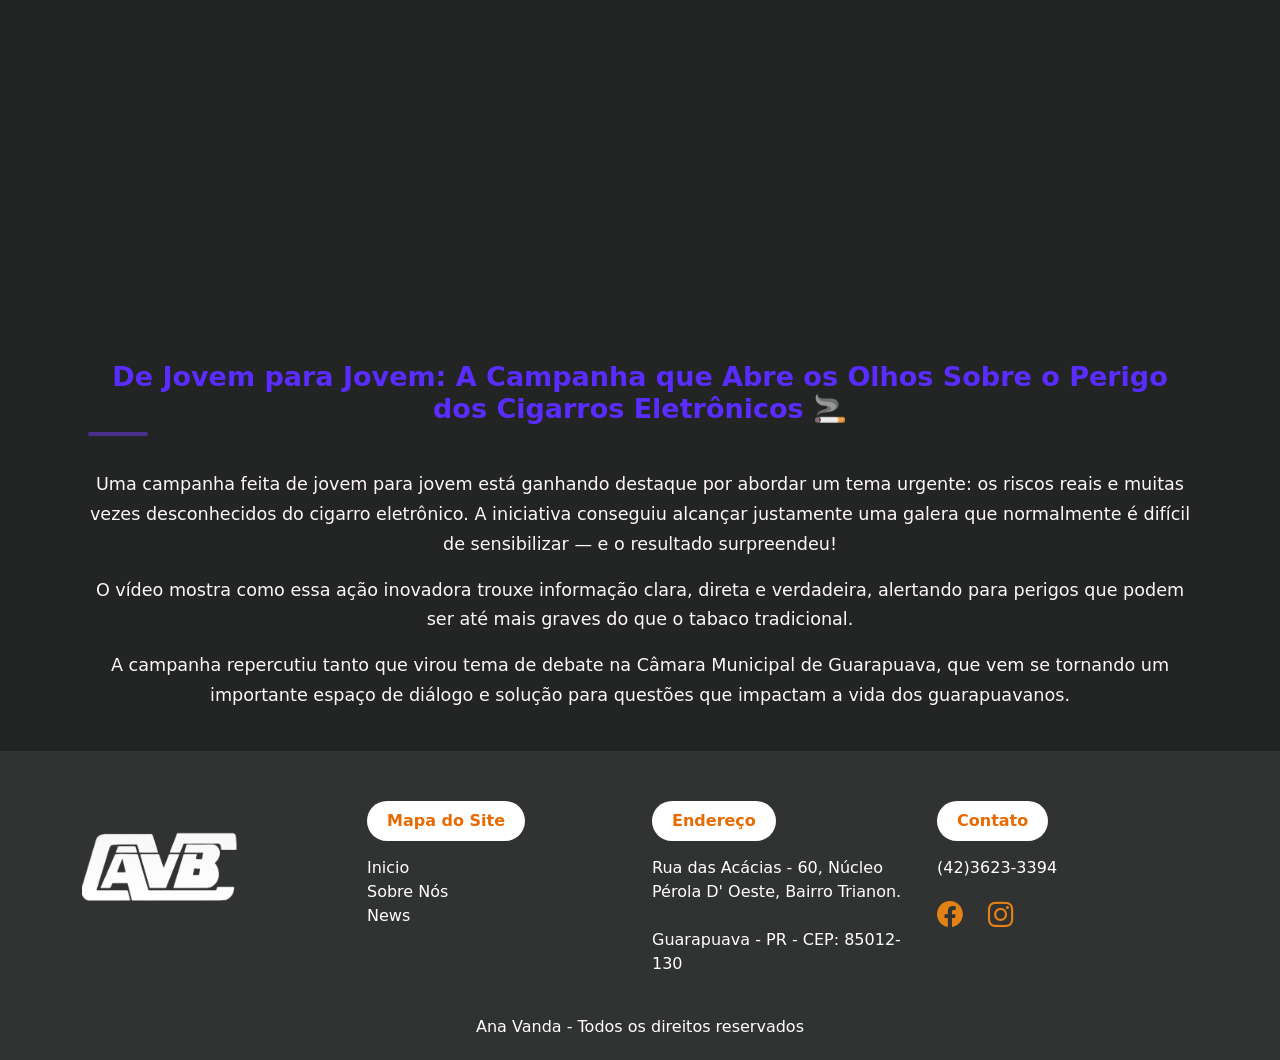
==== commit 7fee9698: "Ok" ====
--- a/index.html
+++ b/index.html
@@ -21,18 +21,38 @@
 </head>
  <body>
 
-    <header id="inicio">
-    <div class="container">
-      <h1 class="site-title"><img src="img/Logo-Photoroom.png" alt="" class="logo"></h1>
-      <br>
-     <nav class="nav justify-content-center mt-3">
-  <a class="nav-link link-home" href="index.html">Home</a>
-  <a class="nav-link link-news" href="Noticias.html">AnaVanda News</a>
-  <a class="nav-link link-contato" href="contato.html">Contato</a>
-</nav>
-
-
-      </div>
+  <header class="header-gamer">
+    <nav class="navbar navbar-expand-lg navbar-dark container">
+      
+      <!-- Logo -->
+      <a class="navbar-brand d-flex align-items-center" href="#">
+        <img src="img/Logo-Photoroom.png" alt="Logo" class="logo-gamer">
+      </a>
+  
+      <!-- Botão mobile -->
+      <button class="navbar-toggler" type="button" data-bs-toggle="collapse" data-bs-target="#menuGamer">
+        <span class="navbar-toggler-icon"></span>
+      </button>
+  
+      <!-- Menu -->
+      <div class="collapse navbar-collapse" id="menuGamer">
+        <ul class="navbar-nav ms-auto mb-2 mb-lg-0 alinhamento-menu">
+          <li class="nav-item">
+            <a class="nav-link efeito-menu" href="#">Início</a>
+          </li>
+          <li class="nav-item">
+            <a class="nav-link efeito-menu" href="#jogos">Games</a>
+          </li>
+          <li class="nav-item">
+            <a class="nav-link efeito-menu" href="Sobre.html">Sobre Nós</a>
+          </li>
+          <li class="nav-item">
+            <a class="nav-link efeito-menu" href="#">Contato</a>
+          </li>
+        </ul>
+  
+      </div>
+    </nav>
   </header>
 
   <br>
--- a/css/style.css
+++ b/css/style.css
@@ -12,8 +12,8 @@
   width: 800px;
 }
 
-/* Botão Whatzapp*/
- .whatsapp-float {
+/* Botão WhatsApp */
+.whatsapp-float {
   position: fixed;
   width: 60px;
   height: 60px;
@@ -28,62 +28,98 @@
   z-index: 1000;
   transition: all 0.3s ease;
 }
+
 .whatsapp-float:hover {
   background-color: #20b85b;
   transform: scale(1.1);
   color: #fff;
 }
+
 .whatsapp-float i {
   margin-top: 13px;
 }
 
-.posicionamento a{
+.posicionamento a {
   display: inline-block;
   margin: 10px 0 0 -3px;
 }
-h3{
+
+h3 {
   font-family: 'Roboto', sans-serif;
   font-weight: 700;
 }
 
-
 /* =============================
    HEADER
 ============================= */
-header {
-  background-color: #232424;
-  text-align: center;
-  padding: 40px 0 10px 0;
-  font-family: 'Montserrat', sans-serif;
-}
-
-.logo {
-  width: 150px;
-  transition: transform 0.3s ease;
-}
-
-.logo:hover {
-  transform: scale(1.1);
-}
-
-
-
-/* Área do bloco */
+.header-gamer {
+  background: linear-gradient(135deg, #0a0a0a, #1e1e1e, #0f0f0f);
+  padding: 25px 0;
+}
+
+/* Logo */
+.logo-gamer {
+  width: 170px;
+  height: auto;
+  border-radius: 10px;
+}
+
+/* Nome */
+.nome-site {
+  font-size: 1.4rem;
+  color: #fff;
+  letter-spacing: 1px;
+}
+
+/* Links do menu */
+.efeito-menu {
+  color: #d1d1d1;
+  margin: 0 10px;
+  transition: .3s ease-in-out;
+  font-weight: 500;
+}
+
+.efeito-menu:hover {
+  color: #fff;
+  text-shadow: 0 0 10px #fff;
+}
+
+/* Botão gamer */
+.btn-gamer {
+  background: #6a00ff;
+  color: white;
+  padding: 10px 20px;
+  border-radius: 10px;
+  transition: .3s ease-in-out;
+  font-weight: bold;
+}
+
+.btn-gamer:hover {
+  background: #8a33ff;
+  box-shadow: 0 0 10px #8a33ff;
+}
+
+/* Menu alinhado */
+.alinhamento-menu .nav-link {
+  font-size: 16px;
+}
+
+/* =============================
+   BLOCO BILÍNGUE
+============================= */
 .bloco-bilingue {
   background: #ffffff00;
   color: #333;
 }
 
-/* Título */
 .titulo-bloco {
   font-size: 27px;
   font-weight: 700;
-  color: #5a2cff; /* roxo igual ao da imagem */
+  color: #5a2cff;
   margin-bottom: 20px;
   position: relative;
 }
 
-/* Barrinha abaixo do título */
 .titulo-bloco::after {
   content: "";
   width: 60px;
@@ -95,14 +131,13 @@
   border-radius: 5px;
 }
 
-/* Parágrafos */
 .descricao-bloco {
   font-size: 1.1rem;
   line-height: 1.7;
   color: #fff7f7;
 }
 
-/* Botão SAIBA MAIS */
+/* Botão Saiba Mais */
 .saiba-mais {
   display: inline-block;
   margin-top: 15px;
@@ -117,49 +152,48 @@
   letter-spacing: 1px;
 }
 
-/* Vídeo */
+/* =============================
+   VÍDEOS
+============================= */
 .video-container {
   width: 100%;
-  border-radius: 10px;
+  max-width: 900px;
+  border-radius: 12px;
   overflow: hidden;
   box-shadow: 0 0 20px rgba(0,0,0,0.15);
 }
 
-/* Vídeo primeiro dia de aula*/
-.Avideo-container{
-padding: 20px;
-border-radius: 25px;
-}
-
-
-.video-title{
-font-size: 1.6rem;
-font-weight: bold;
-margin-bottom: 15px;
-text-align: center;
-}
-
-/* Vídeo primeiro dia de aula*/
-.text-video{
+.Avideo-container {
+  padding: 20px;
+  border-radius: 25px;
+}
+
+.video-title {
+  font-size: 1.6rem;
+  font-weight: bold;
+  margin-bottom: 15px;
+  text-align: center;
+}
+
+.text-video {
   color: white;
   text-align: center;
   margin: 6px;
 }
 
-
-
-/* Img Logo e Titulo */
+/* =============================
+   LOGOS & RODAPÉ
+============================= */
 .site-title img {
   width: 150px;
   aspect-ratio: 4/2;
 }
 
-/* img rodapé */
-.logo-rodapé{
+.logo-rodapé {
   margin-top: 30px;
 }
 
-.Bloco4 img{
+.Bloco4 img {
   height: 50px;
 }
 
@@ -175,11 +209,6 @@
   padding-bottom: 5px;
 }
 
-.nav-link:hover {
-  color: rgb(56, 15, 241);
-}
-
-/* Linha colorida animada no hover */
 .nav-link::after {
   content: "";
   position: absolute;
@@ -200,8 +229,7 @@
   font-weight: 600;
 }
 
-
-/* Do Rodapé */
+/* Rodapé Hover */
 .txt-hover {
   color: white;
   transition: text-shadow 0.3s ease;
@@ -210,7 +238,6 @@
 .txt-hover:hover {
   text-shadow: 0 0 10px rgb(251, 251, 251);
 }
-
 
 /* =============================
    TEXTOS PRINCIPAIS
@@ -238,11 +265,11 @@
 }
 
 /* =============================
-   HISTÓRIA DO COLÉGIO / SEÇÕES
+   SEÇÕES DO COLÉGIO
 ============================= */
 .section-colegio {
   background: #27232300;
-  color: rgb(255, 255, 255);
+  color: #fff;
 }
 
 .titulo-colegio {
@@ -266,7 +293,7 @@
 }
 
 /* =============================
-   CARROSSEL DE IMAGENS
+   CARROSSEL
 ============================= */
 .carousel-item img {
   height: 550px;
@@ -301,30 +328,11 @@
 
 .social-icons a:hover {
   text-shadow: 0 0 10px #ad630f;
-
-}
-
-/* =============================
-   VÍDEOS / IFRAME
-============================= */
-.video-container {
-  width: 100%;
-  max-width: 900px;
-  border-radius: 12px;
-  overflow: hidden;
-  box-shadow: 0 0 20px rgba(0, 0, 0, 0.15);
-}
-
-.img-container{
-  width: 100%;
-  height: 600px;
-  max-width: 900px;
-  border-radius: 12px;
-  overflow: hidden;
-  box-shadow: 0 0 20px rgba(0, 0, 0, 0.15);
-}
-
-/* Google Maps responsivo */
+}
+
+/* =============================
+   MAPS & IFRAME
+============================= */
 .map-responsive {
   overflow: hidden;
   padding-bottom: 56.25%;
@@ -342,27 +350,25 @@
   position: absolute;
 }
 
-
-
+/* Vídeo custom */
 .Yvideo-container {
-    position: relative;
-    width: 100%;
-    height: 30%;
-    padding-bottom: 56.25%; /* proporção 16:9 */
-    background: #000;
-    border-radius: 10px;
-    overflow: hidden;
+  position: relative;
+  width: 100%;
+  height: 30%;
+  padding-bottom: 56.25%;
+  background: #000;
+  border-radius: 10px;
+  overflow: hidden;
 }
 
 .Yvideo-container video {
-    position: absolute;
-    top: 0;
-    left: 0;
-    width: 100%;
-    height: 100%;
-    object-fit: cover; /* deixa elegante */
-}
-
+  position: absolute;
+  top: 0;
+  left: 0;
+  width: 100%;
+  height: 100%;
+  object-fit: cover;
+}
 
 /* =============================
    FOOTER
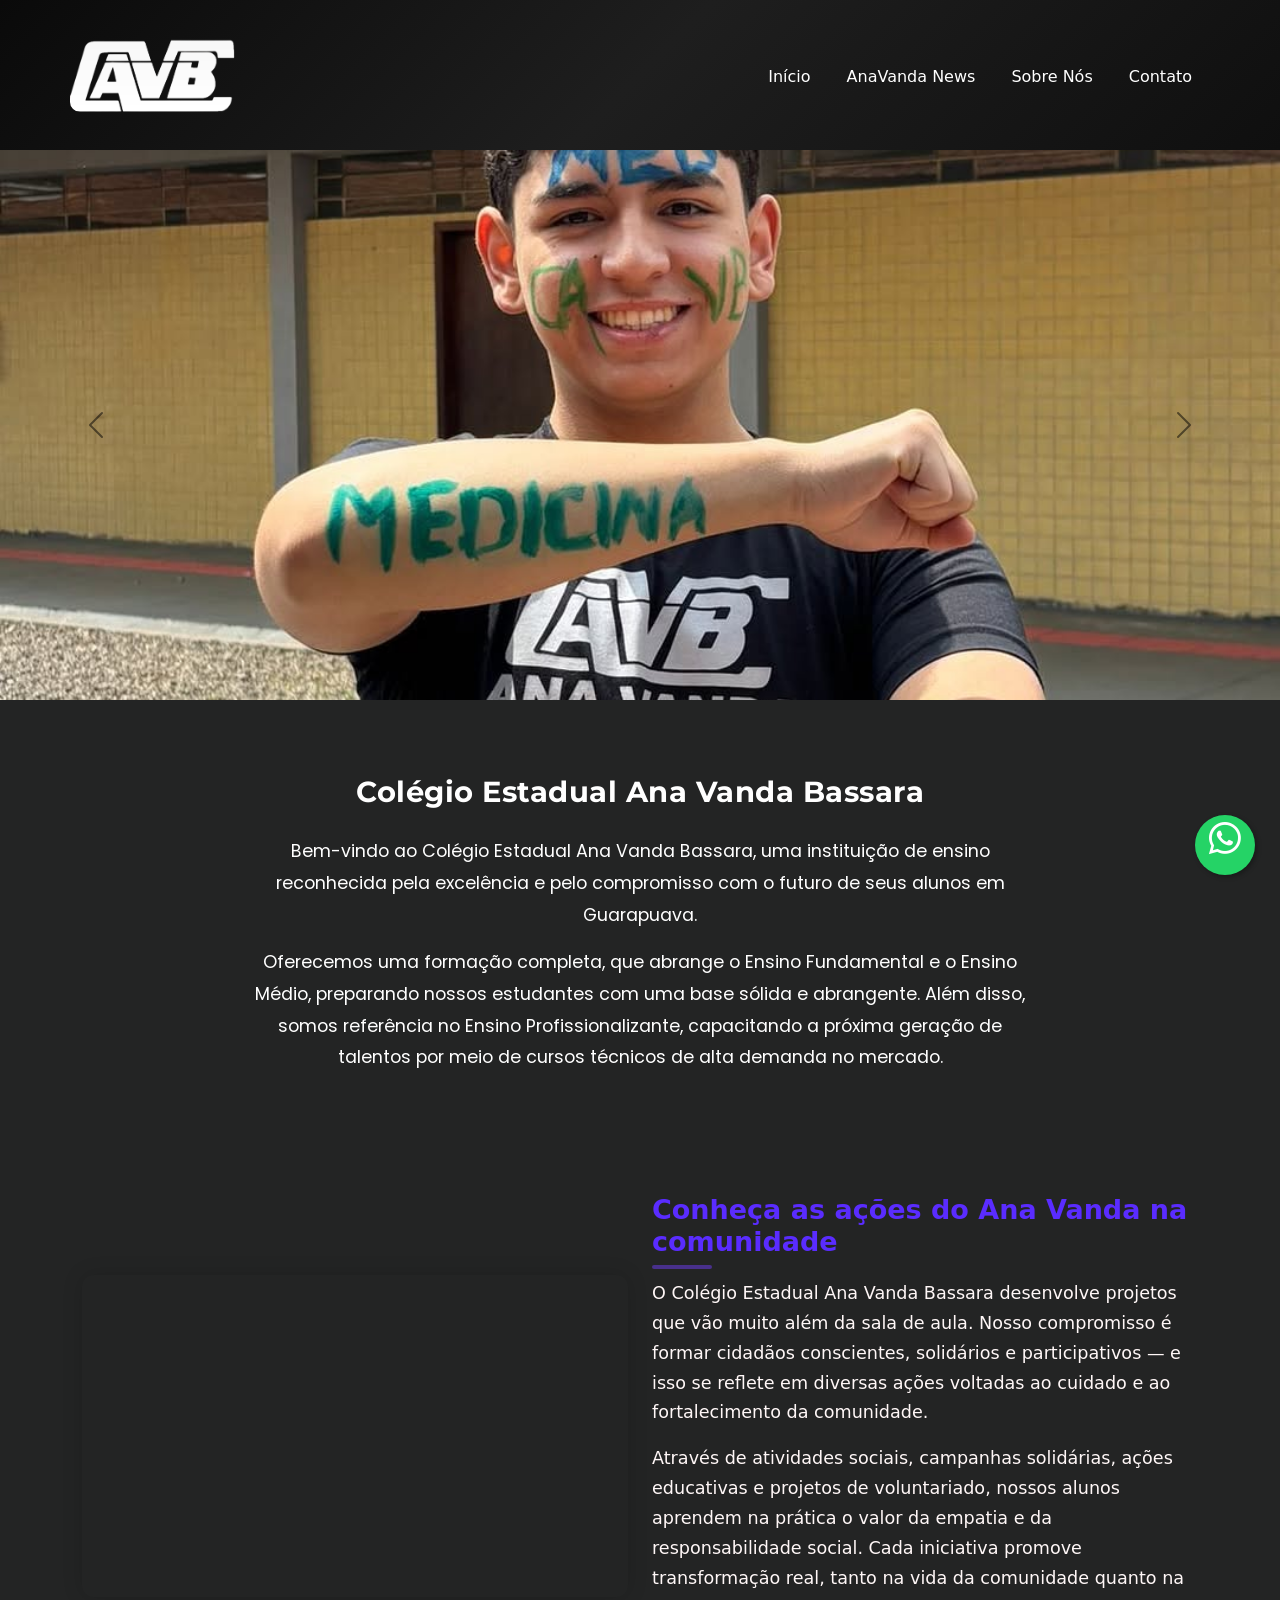
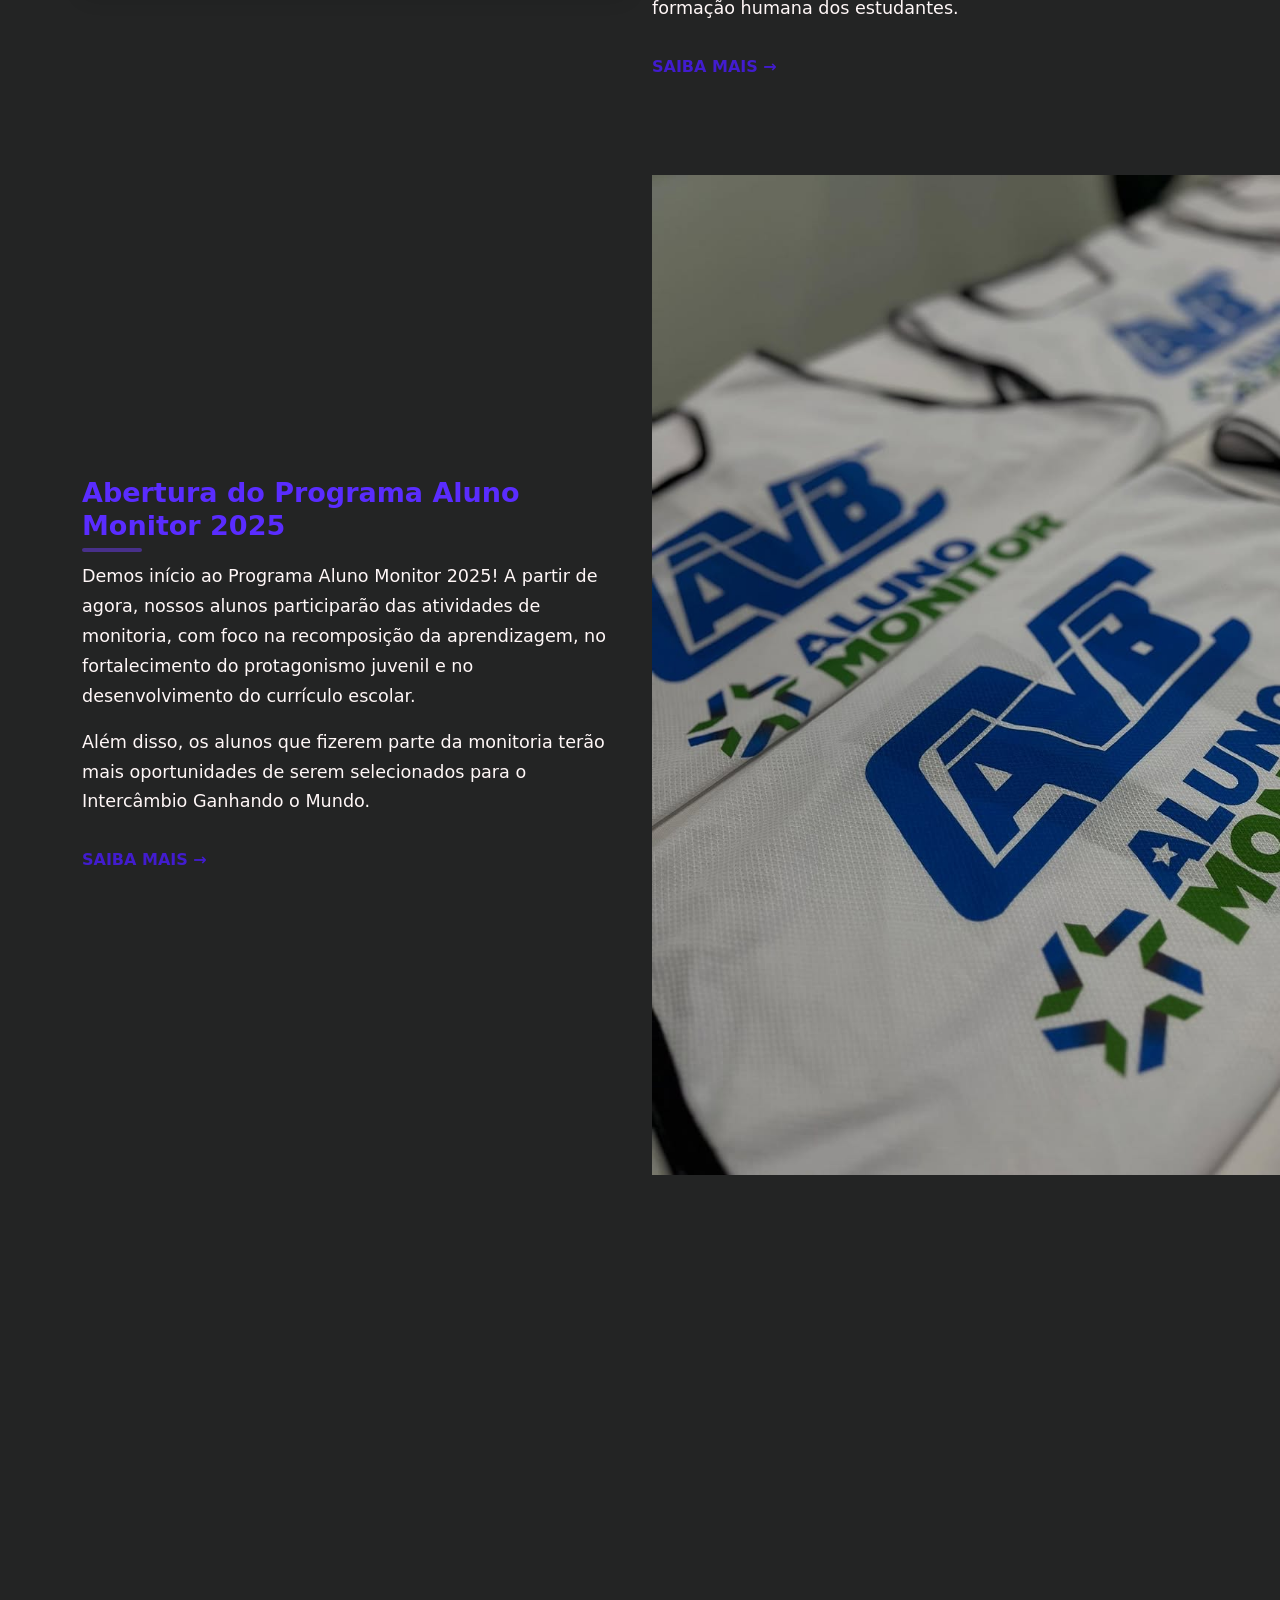
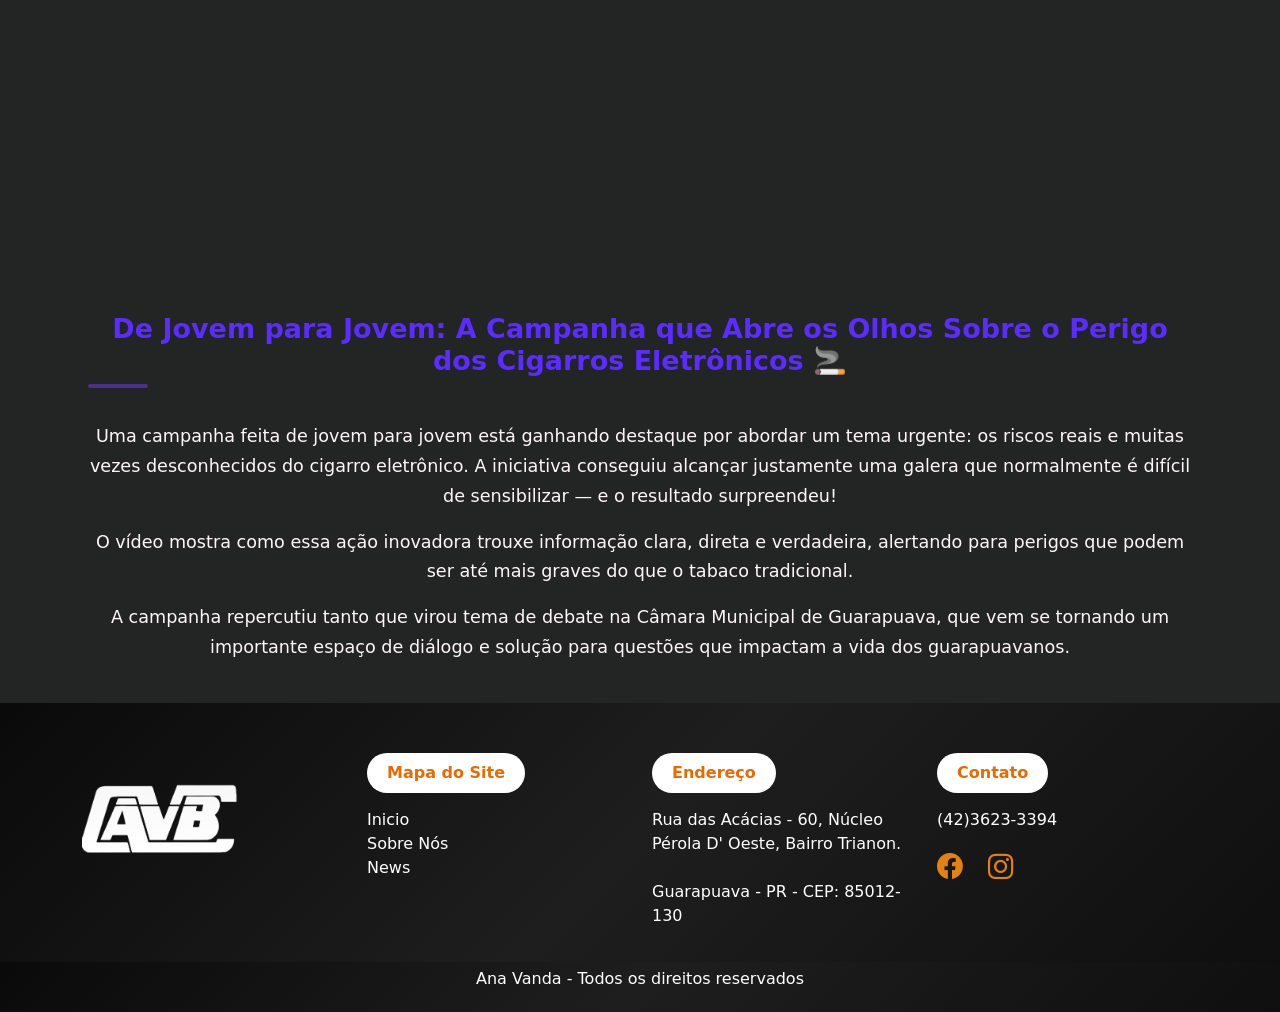
==== commit 688dd679: "Header atualizado" ====
--- a/index.html
+++ b/index.html
@@ -41,13 +41,13 @@
             <a class="nav-link efeito-menu" href="#">Início</a>
           </li>
           <li class="nav-item">
-            <a class="nav-link efeito-menu" href="#jogos">Games</a>
+            <a class="nav-link efeito-menu" href="Noticias.html">AnaVanda News</a>
           </li>
           <li class="nav-item">
             <a class="nav-link efeito-menu" href="Sobre.html">Sobre Nós</a>
           </li>
           <li class="nav-item">
-            <a class="nav-link efeito-menu" href="#">Contato</a>
+            <a class="nav-link efeito-menu" href="contato.html">Contato</a>
           </li>
         </ul>
   
@@ -55,8 +55,6 @@
     </nav>
   </header>
 
-  <br>
-  <br>
 
   <div id="carouselExampleFade" class="carousel slide carousel-fade">
   <div class="carousel-inner">
--- a/css/style.css
+++ b/css/style.css
@@ -53,6 +53,7 @@
    HEADER
 ============================= */
 .header-gamer {
+  
   background: linear-gradient(135deg, #0a0a0a, #1e1e1e, #0f0f0f);
   padding: 25px 0;
 }
@@ -84,20 +85,6 @@
   text-shadow: 0 0 10px #fff;
 }
 
-/* Botão gamer */
-.btn-gamer {
-  background: #6a00ff;
-  color: white;
-  padding: 10px 20px;
-  border-radius: 10px;
-  transition: .3s ease-in-out;
-  font-weight: bold;
-}
-
-.btn-gamer:hover {
-  background: #8a33ff;
-  box-shadow: 0 0 10px #8a33ff;
-}
 
 /* Menu alinhado */
 .alinhamento-menu .nav-link {
@@ -216,12 +203,12 @@
   left: 0;
   width: 0%;
   height: 3px;
-  background-color: #4a088c;
+  background-color: #6109cd;
   transition: 0.3s ease;
 }
 
 .nav-link:hover::after {
-  width: 100%;
+  width: 50px;
 }
 
 .nav-link.active {
@@ -374,7 +361,7 @@
    FOOTER
 ============================= */
 footer {
-  background-color: #313232;
+  background: linear-gradient(135deg, #0a0a0a, #1e1e1e, #0f0f0f);
   color: white;
   padding: 50px 0 10px;
 }
@@ -394,7 +381,7 @@
 }
 
 .footer-bottom {
-  background-color: #313232;
+  background: linear-gradient(135deg, #0a0a0a, #1e1e1e, #0f0f0f);
   color: #ffffff;
   padding: 5px 0;
   font-weight: 500;
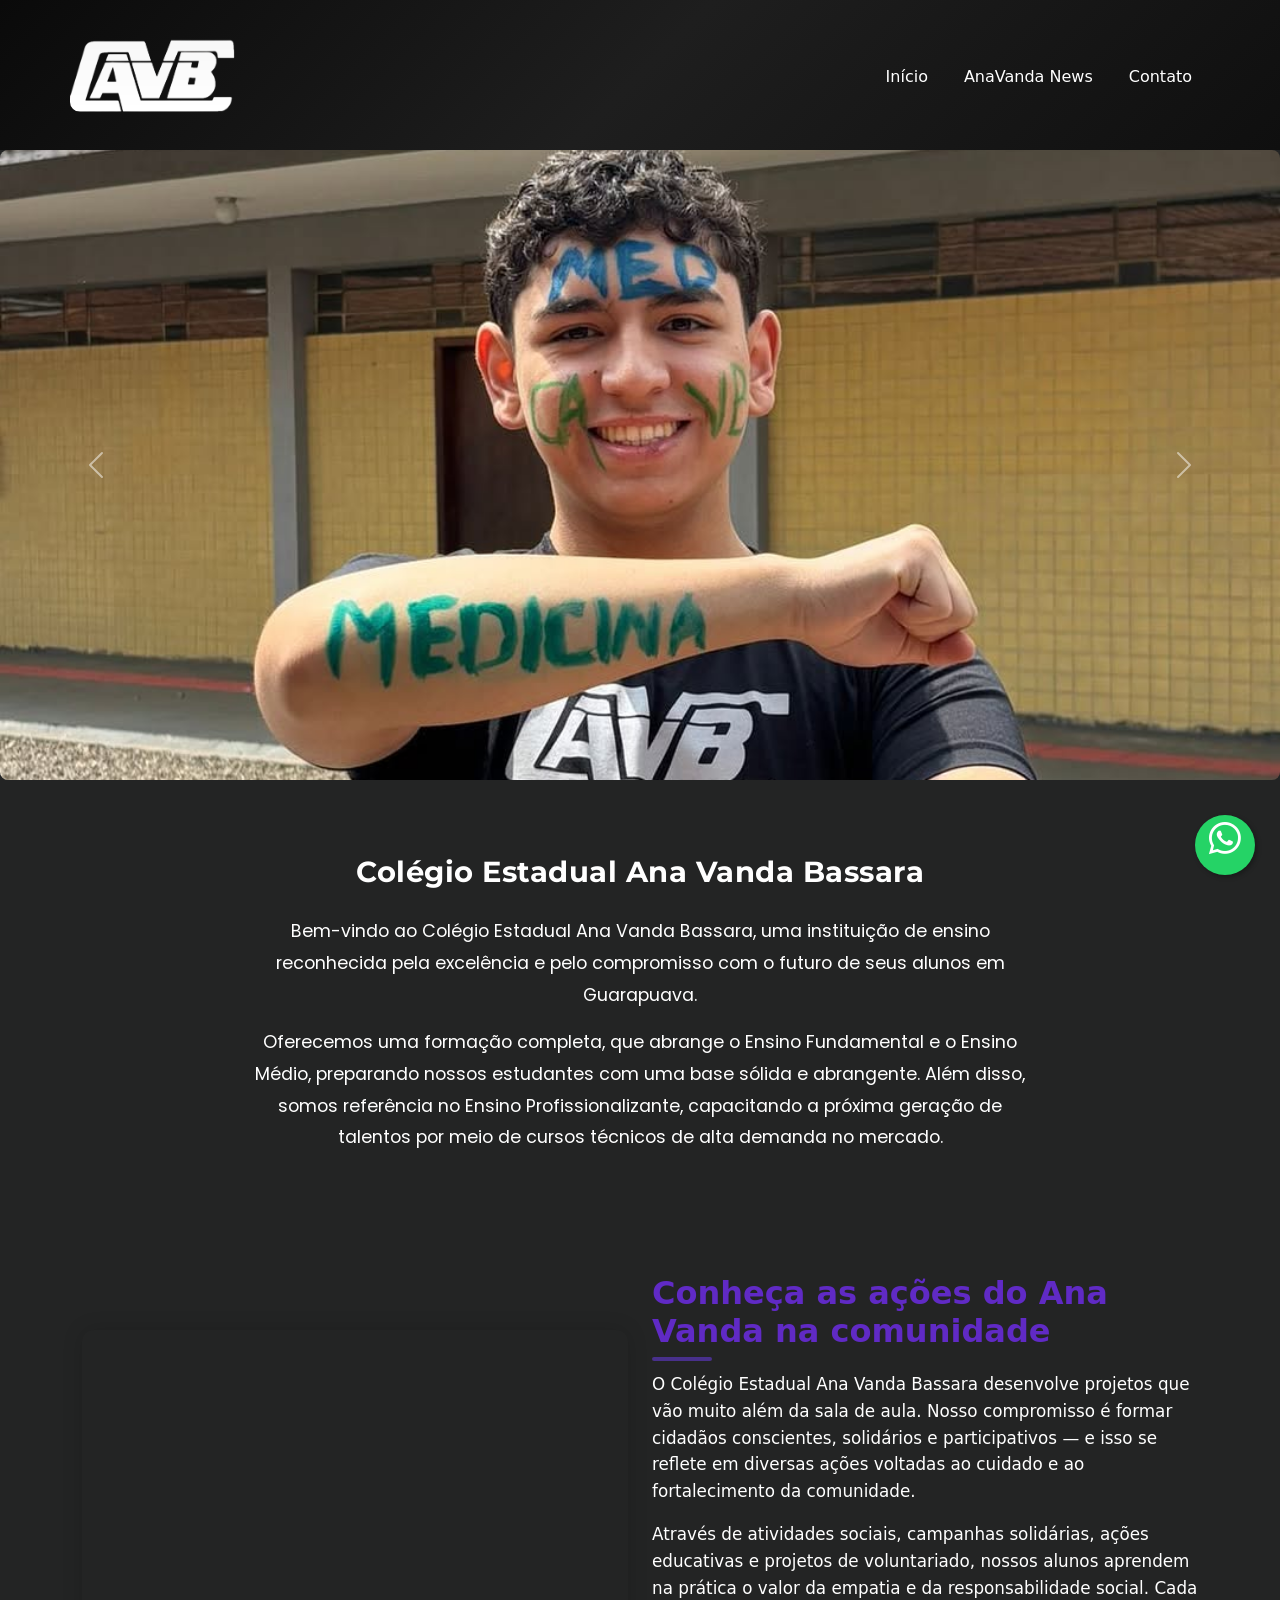
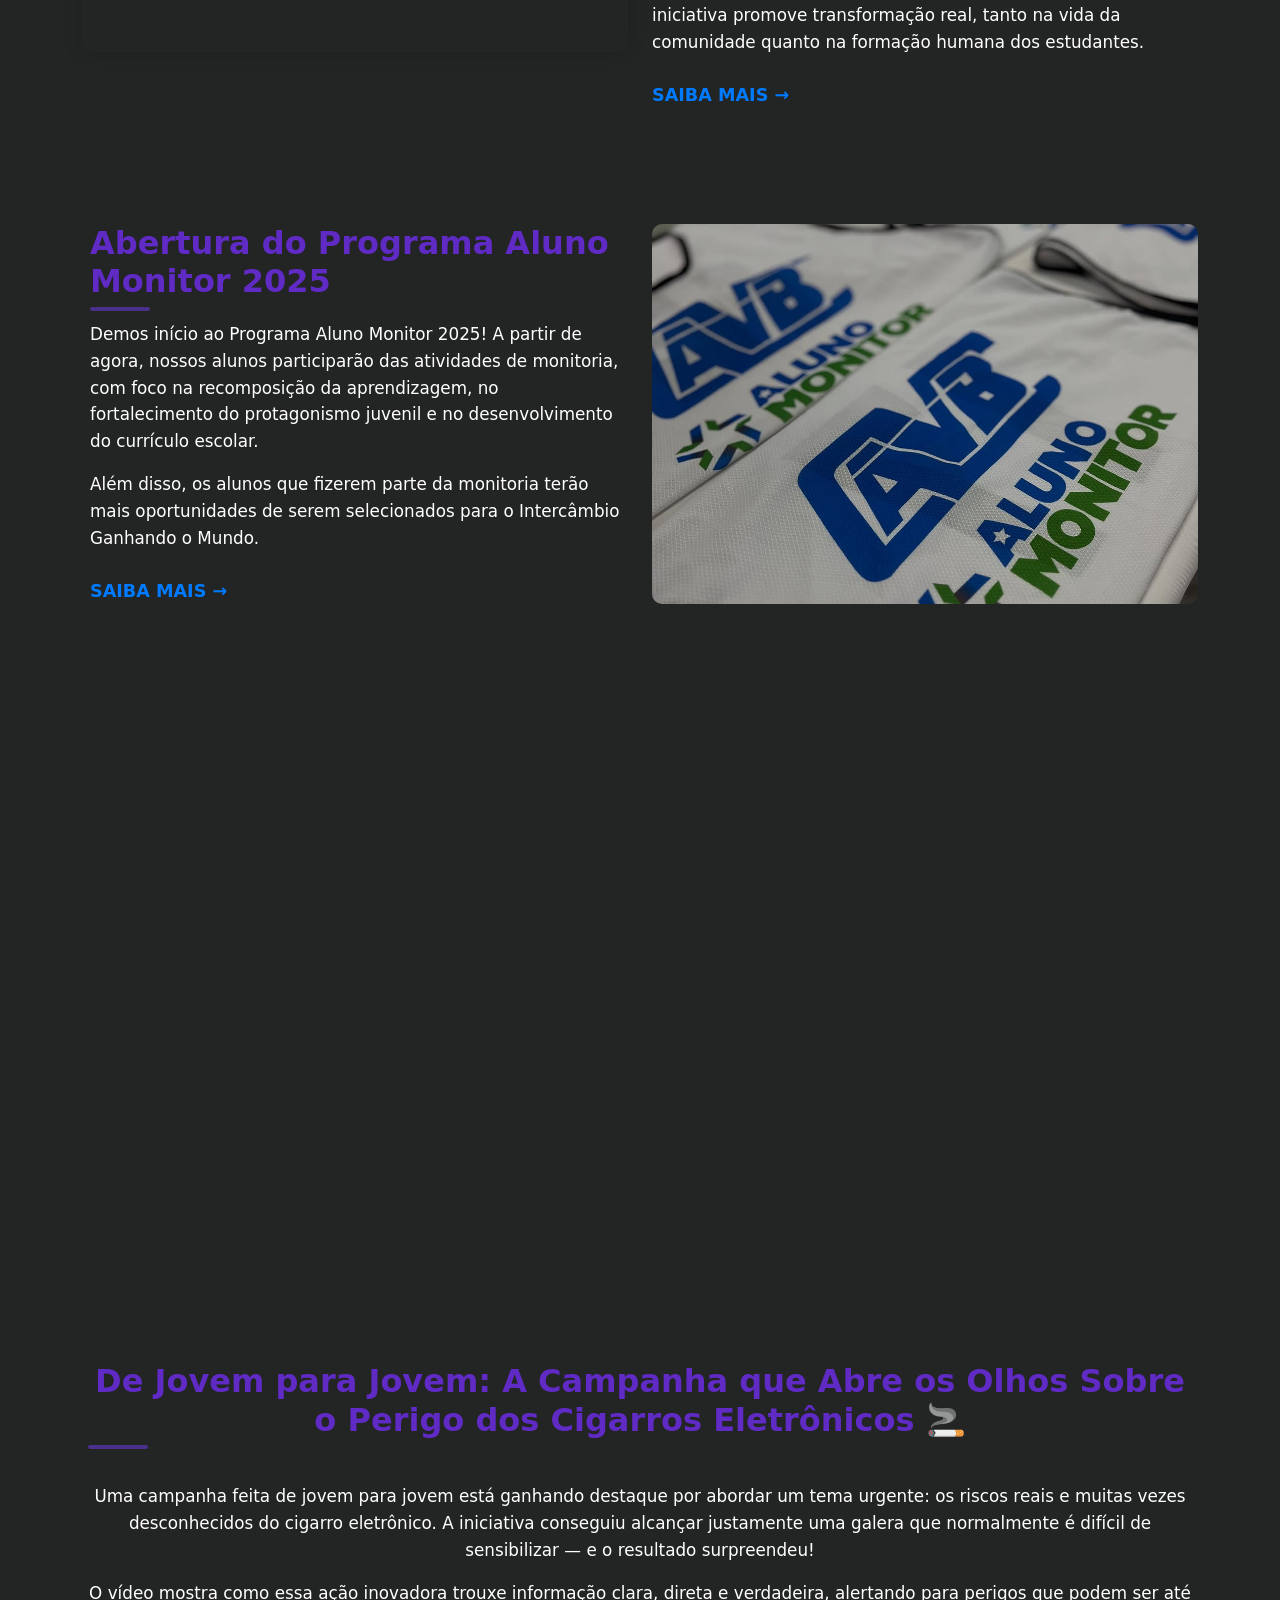
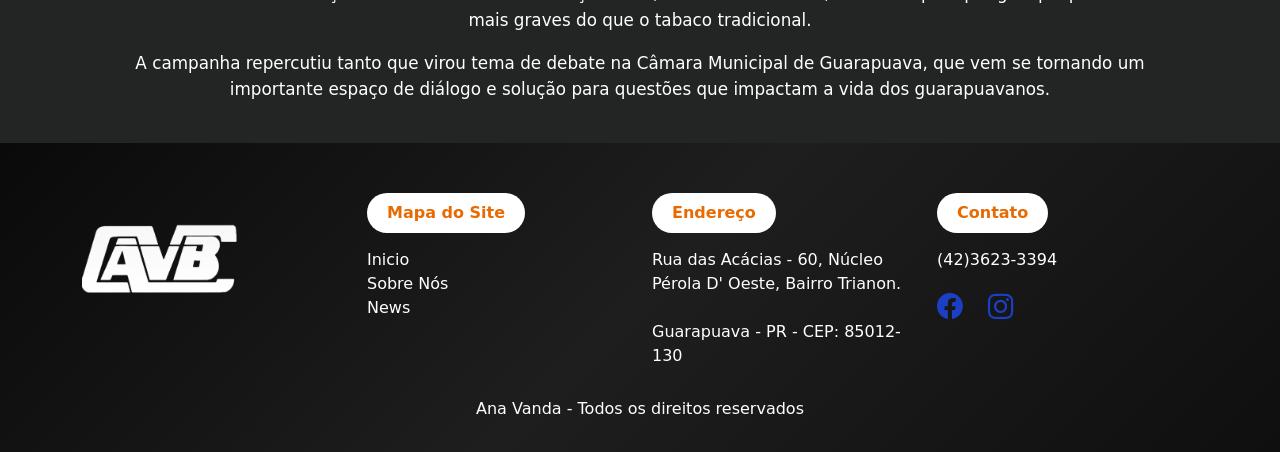
==== commit ebf3a246: "Ok" ====
--- a/index.html
+++ b/index.html
@@ -43,9 +43,7 @@
           <li class="nav-item">
             <a class="nav-link efeito-menu" href="Noticias.html">AnaVanda News</a>
           </li>
-          <li class="nav-item">
-            <a class="nav-link efeito-menu" href="Sobre.html">Sobre Nós</a>
-          </li>
+         
           <li class="nav-item">
             <a class="nav-link efeito-menu" href="contato.html">Contato</a>
           </li>
@@ -56,27 +54,29 @@
   </header>
 
 
-  <div id="carouselExampleFade" class="carousel slide carousel-fade">
+  <div id="carouselExampleFade" class="carousel slide carousel-fade" data-bs-ride="carousel">
   <div class="carousel-inner">
     <div class="carousel-item active">
-      <img src="img/Parabéns a nossos alunos que já estão brilhando nos vestibulares. Nosso aluno Diogo trilhará carreira na Medicina e nossa aluna Isabel cursará Veterin_2.jpg" class="d-block w-100" alt="...">
+      <img src="img/Parabéns a nossos alunos que já estão brilhando nos vestibulares. Nosso aluno Diogo trilhará carreira na Medicina e nossa aluna Isabel cursará Veterin_2.jpg" class="d-block w-100 carousel-img" alt="...">
     </div>
     <div class="carousel-item">
-      <img src="img/Parabéns a nossos alunos que já estão brilhando nos vestibulares. Nosso aluno Diogo trilhará carreira na Medicina e nossa aluna Isabel cursará Veterin_3.jpg" class="d-block w-100" alt="...">
+      <img src="img/Parabéns a nossos alunos que já estão brilhando nos vestibulares. Nosso aluno Diogo trilhará carreira na Medicina e nossa aluna Isabel cursará Veterin_3.jpg" class="d-block w-100 carousel-img" alt="...">
     </div>
     <div class="carousel-item">
-      <img src="img/Parabéns a nossos alunos que já estão brilhando nos vestibulares. Nosso aluno Diogo trilhará carreira na Medicina e nossa aluna Isabel cursará Veterin_1.jpg" class="d-block w-100" alt="...">
-    </div>
-  </div>
+      <img src="img/Parabéns a nossos alunos que já estão brilhando nos vestibulares. Nosso aluno Diogo trilhará carreira na Medicina e nossa aluna Isabel cursará Veterin_1.jpg" class="d-block w-100 carousel-img" alt="...">
+    </div>
+  </div>
+
   <button class="carousel-control-prev" type="button" data-bs-target="#carouselExampleFade" data-bs-slide="prev">
-    <span class="carousel-control-prev-icon" aria-hidden="true"></span>
-    <span class="visually-hidden">Previous</span>
+    <span class="carousel-control-prev-icon"></span>
   </button>
+
   <button class="carousel-control-next" type="button" data-bs-target="#carouselExampleFade" data-bs-slide="next">
-    <span class="carousel-control-next-icon" aria-hidden="true"></span>
-    <span class="visually-hidden">Next</span>
+    <span class="carousel-control-next-icon"></span>
   </button>
 </div>
+
+
 
   <br>
 
@@ -145,22 +145,23 @@
   <div class="container">
     <div class="row align-items-center">
 
-      <!-- TEXTO -->
-      <div class="col-lg-6">
-        <h2 class="titulo-bloco">Abertura do Programa Aluno Monitor 2025</h2>
-        <p class="descricao-bloco">
-          Demos início ao Programa Aluno Monitor 2025!
-A partir de agora, nossos alunos participarão das atividades de monitoria, com foco na recomposição da aprendizagem, no fortalecimento do protagonismo juvenil e no desenvolvimento do currículo escolar.
-        </p>
-
-        <p class="descricao-bloco">
-          Além disso, os alunos que fizerem parte da monitoria terão mais oportunidades de serem selecionados para o Intercâmbio Ganhando o Mundo.
-        </p>
-
-        <a href="#" class="saiba-mais">
-          SAIBA MAIS →
-        </a>
-      </div>
+     <!-- TEXTO -->
+<div class="col-lg-6 bloco-texto">
+  <h2 class="titulo-bloco">Abertura do Programa Aluno Monitor 2025</h2>
+  <p class="descricao-bloco">
+    Demos início ao Programa Aluno Monitor 2025!
+    A partir de agora, nossos alunos participarão das atividades de monitoria, com foco na recomposição da aprendizagem, no fortalecimento do protagonismo juvenil e no desenvolvimento do currículo escolar.
+  </p>
+
+  <p class="descricao-bloco">
+    Além disso, os alunos que fizerem parte da monitoria terão mais oportunidades de serem selecionados para o Intercâmbio Ganhando o Mundo.
+  </p>
+
+  <a href="#" class="saiba-mais">
+    SAIBA MAIS →
+  </a>
+</div>
+
 
  <!-- IMAGEM -->
       <div class="col-lg-6 mb-4 mb-lg-0">
@@ -172,7 +173,6 @@
     </div>
   </div>
 </section>
-
 
 
   <div>
@@ -258,16 +258,19 @@
             <a href="https://www.instagram.com/cavbanavandabassara/#" target="_blank"><i class="bi bi-instagram"></i></a>
           </div>
         </div>
-      </div>
-    </div>
-  </footer>
-
-
-  <!-- Rodapé inferior -->
+
+         <!-- Rodapé inferior -->
   <div class="footer-bottom">
     <p>Ana Vanda - Todos os direitos reservados</p>
   </div>
 
+      </div>
+    </div>
+  </footer>
+
+
+ 
+
   
  </body>
   </html>
--- a/css/style.css
+++ b/css/style.css
@@ -282,39 +282,47 @@
 /* =============================
    CARROSSEL
 ============================= */
-.carousel-item img {
-  height: 550px;
+.carousel-img {
+  height: 60vh;              /* altura dinâmica */
+  object-fit: cover;         /* evita distorção */
+  object-position: center;   /* foca no meio */
+  border-radius: 8px;        /* opcional: bordas suaves */
+}
+
+/* telas pequenas */
+@media (max-width: 576px) {
+  .carousel-img {
+    height: 40vh;
+  }
+}
+
+/* tablets */
+@media (min-width: 577px) and (max-width: 992px) {
+  .carousel-img {
+    height: 50vh;
+  }
+}
+
+.carousel-img {
+  height: 70vh;
   object-fit: cover;
-}
-
-/* Indicadores */
-.carousel-indicators [data-bs-target] {
-  background-color: #fff;
-  opacity: 0.7;
-}
-
-.carousel-indicators .active {
-  opacity: 1;
-}
-
-/* Setas brancas */
-.carousel-control-prev-icon,
-.carousel-control-next-icon {
-  filter: invert(100%);
-}
+  
+  object-position: 50% 43%; /* 30% puxa levemente pra cima */
+}
+
 
 /* =============================
    ÍCONES SOCIAIS
 ============================= */
 .social-icons a {
-  color: #e28214;
+  color: #1b40c6;
   font-size: 1.6rem;
   margin-right: 20px;
   transition: text-shadow 0.3s ease;
 }
 
 .social-icons a:hover {
-  text-shadow: 0 0 10px #ad630f;
+  text-shadow: 0 0 10px #630fad;
 }
 
 /* =============================
@@ -381,7 +389,6 @@
 }
 
 .footer-bottom {
-  background: linear-gradient(135deg, #0a0a0a, #1e1e1e, #0f0f0f);
   color: #ffffff;
   padding: 5px 0;
   font-weight: 500;
@@ -398,3 +405,86 @@
 .td p {
   font-size: 14px;
 }
+
+
+
+ /* --- BLOCO --- */
+.bloco-texto {
+  padding: 20px;
+}
+
+/* --- TÍTULO --- */
+.titulo-bloco {
+  font-size: 2rem;
+  font-weight: 700;
+  color: #602ac5;
+  margin-bottom: 20px;
+  line-height: 1.2;
+}
+
+/* --- PARÁGRAFOS --- */
+.descricao-bloco {
+  font-size: 1.05rem;
+  color: #ffffff;
+  line-height: 1.6;
+  margin-bottom: 16px;
+}
+
+/* --- LINK SAIBA MAIS --- */
+.saiba-mais {
+  display: inline-block;
+  margin-top: 10px;
+  font-weight: 700;
+  color: #007bff;
+  text-decoration: none;
+  font-size: 1.1rem;
+  transition: 0.3s;
+}
+
+.saiba-mais:hover {
+  color: #0056b3;
+  padding-left: 5px;
+}
+
+/* --- IMAGEM PRO --- */
+.img-container {
+  width: 100%;
+  height: 380px;
+  overflow: hidden;
+  border-radius: 10px;
+}
+
+.img-container img {
+  width: 100%;
+  height: 100%;
+  object-fit: cover;       /* deixa bonito sem distorcer */
+  object-position: center; /* foca no meio */
+  transition: 0.4s;
+}
+
+/* --- Efeito suave ao passar o mouse --- */
+.img-container:hover img {
+  transform: scale(1.05);
+}
+
+/* --- RESPONSIVIDADE --- */
+@media (max-width: 992px) {
+  .img-container {
+    height: 300px;
+    margin-top: 25px;
+  }
+
+  .titulo-bloco {
+    font-size: 1.7rem;
+  }
+
+  .descricao-bloco {
+    font-size: 1rem;
+  }
+}
+
+@media (max-width: 576px) {
+  .img-container {
+    height: 250px;
+  }
+}
